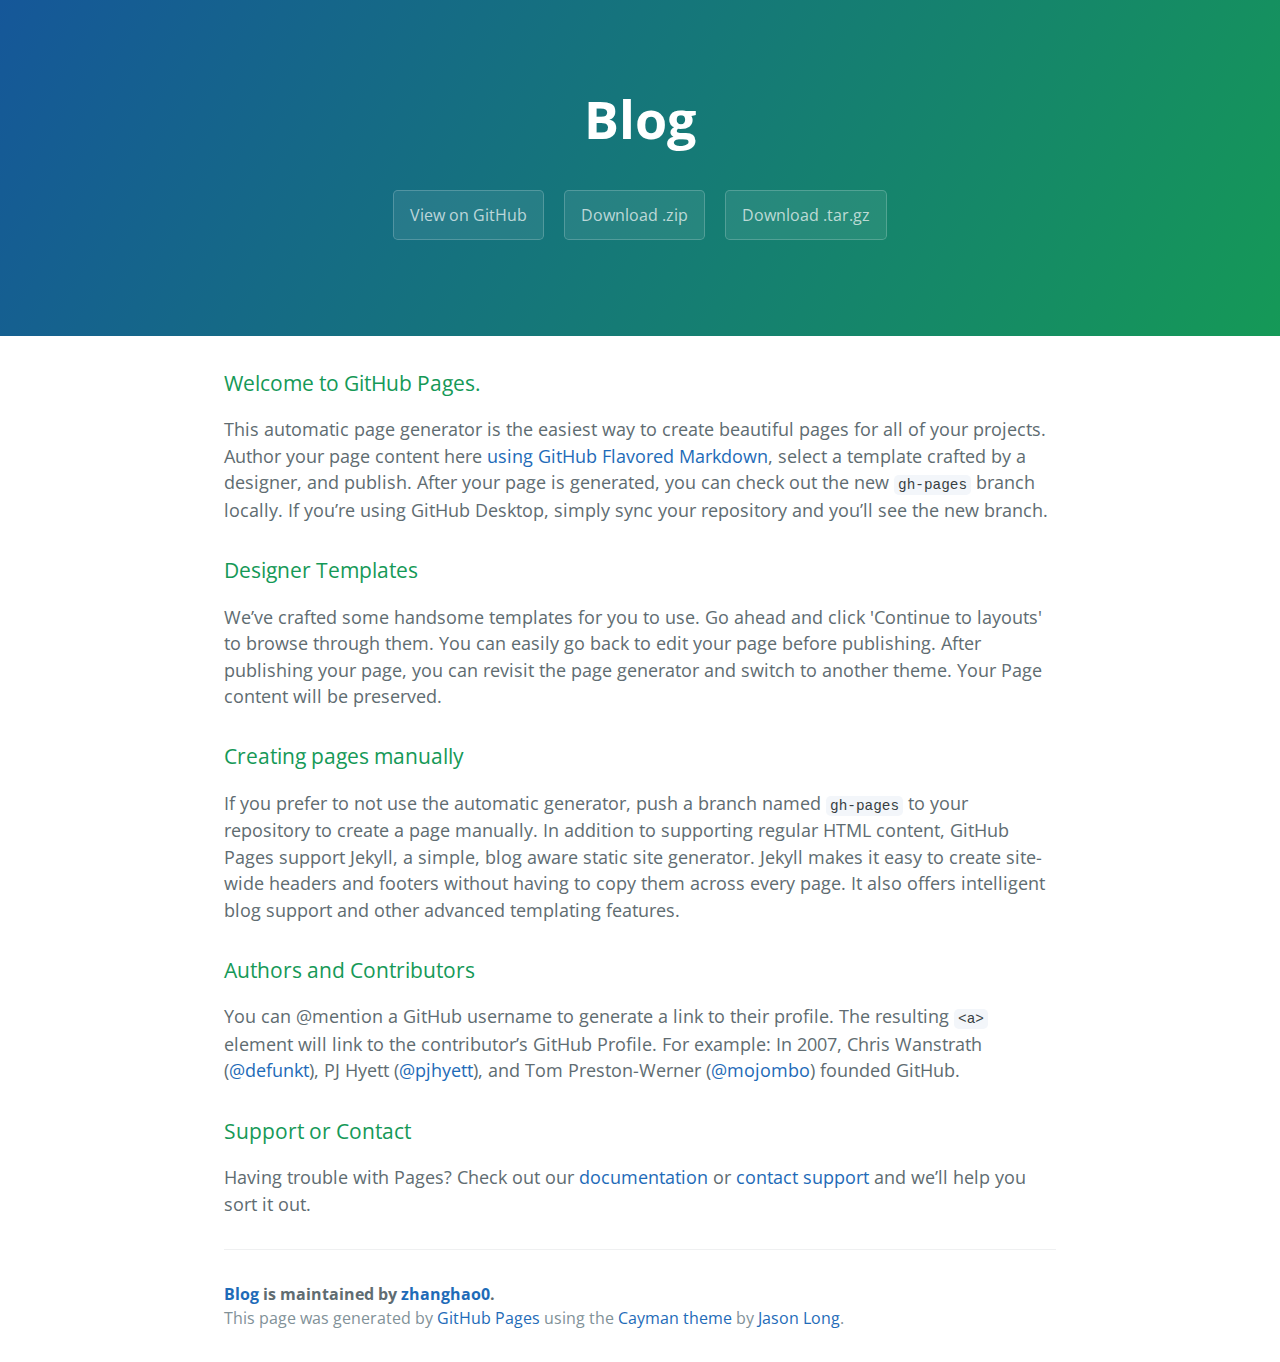
==== index.html @ c004b0f9 "Create gh-pages branch via GitHub" ====
<!DOCTYPE html>
<html lang="en-us">
  <head>
    <meta charset="UTF-8">
    <title>Blog by zhanghao0</title>
    <meta name="viewport" content="width=device-width, initial-scale=1">
    <link rel="stylesheet" type="text/css" href="stylesheets/normalize.css" media="screen">
    <link href='https://fonts.googleapis.com/css?family=Open+Sans:400,700' rel='stylesheet' type='text/css'>
    <link rel="stylesheet" type="text/css" href="stylesheets/stylesheet.css" media="screen">
    <link rel="stylesheet" type="text/css" href="stylesheets/github-light.css" media="screen">
  </head>
  <body>
    <section class="page-header">
      <h1 class="project-name">Blog</h1>
      <h2 class="project-tagline"></h2>
      <a href="https://github.com/zhanghao0/blog" class="btn">View on GitHub</a>
      <a href="https://github.com/zhanghao0/blog/zipball/master" class="btn">Download .zip</a>
      <a href="https://github.com/zhanghao0/blog/tarball/master" class="btn">Download .tar.gz</a>
    </section>

    <section class="main-content">
      <h3>
<a id="welcome-to-github-pages" class="anchor" href="#welcome-to-github-pages" aria-hidden="true"><span aria-hidden="true" class="octicon octicon-link"></span></a>Welcome to GitHub Pages.</h3>

<p>This automatic page generator is the easiest way to create beautiful pages for all of your projects. Author your page content here <a href="https://guides.github.com/features/mastering-markdown/">using GitHub Flavored Markdown</a>, select a template crafted by a designer, and publish. After your page is generated, you can check out the new <code>gh-pages</code> branch locally. If you’re using GitHub Desktop, simply sync your repository and you’ll see the new branch.</p>

<h3>
<a id="designer-templates" class="anchor" href="#designer-templates" aria-hidden="true"><span aria-hidden="true" class="octicon octicon-link"></span></a>Designer Templates</h3>

<p>We’ve crafted some handsome templates for you to use. Go ahead and click 'Continue to layouts' to browse through them. You can easily go back to edit your page before publishing. After publishing your page, you can revisit the page generator and switch to another theme. Your Page content will be preserved.</p>

<h3>
<a id="creating-pages-manually" class="anchor" href="#creating-pages-manually" aria-hidden="true"><span aria-hidden="true" class="octicon octicon-link"></span></a>Creating pages manually</h3>

<p>If you prefer to not use the automatic generator, push a branch named <code>gh-pages</code> to your repository to create a page manually. In addition to supporting regular HTML content, GitHub Pages support Jekyll, a simple, blog aware static site generator. Jekyll makes it easy to create site-wide headers and footers without having to copy them across every page. It also offers intelligent blog support and other advanced templating features.</p>

<h3>
<a id="authors-and-contributors" class="anchor" href="#authors-and-contributors" aria-hidden="true"><span aria-hidden="true" class="octicon octicon-link"></span></a>Authors and Contributors</h3>

<p>You can @mention a GitHub username to generate a link to their profile. The resulting <code>&lt;a&gt;</code> element will link to the contributor’s GitHub Profile. For example: In 2007, Chris Wanstrath (<a href="https://github.com/defunkt" class="user-mention">@defunkt</a>), PJ Hyett (<a href="https://github.com/pjhyett" class="user-mention">@pjhyett</a>), and Tom Preston-Werner (<a href="https://github.com/mojombo" class="user-mention">@mojombo</a>) founded GitHub.</p>

<h3>
<a id="support-or-contact" class="anchor" href="#support-or-contact" aria-hidden="true"><span aria-hidden="true" class="octicon octicon-link"></span></a>Support or Contact</h3>

<p>Having trouble with Pages? Check out our <a href="https://help.github.com/pages">documentation</a> or <a href="https://github.com/contact">contact support</a> and we’ll help you sort it out.</p>

      <footer class="site-footer">
        <span class="site-footer-owner"><a href="https://github.com/zhanghao0/blog">Blog</a> is maintained by <a href="https://github.com/zhanghao0">zhanghao0</a>.</span>

        <span class="site-footer-credits">This page was generated by <a href="https://pages.github.com">GitHub Pages</a> using the <a href="https://github.com/jasonlong/cayman-theme">Cayman theme</a> by <a href="https://twitter.com/jasonlong">Jason Long</a>.</span>
      </footer>

    </section>

  
  </body>
</html>
---- stylesheets/stylesheet.css ----
* {
  box-sizing: border-box; }

body {
  padding: 0;
  margin: 0;
  font-family: "Open Sans", "Helvetica Neue", Helvetica, Arial, sans-serif;
  font-size: 16px;
  line-height: 1.5;
  color: #606c71; }

a {
  color: #1e6bb8;
  text-decoration: none; }
  a:hover {
    text-decoration: underline; }

.btn {
  display: inline-block;
  margin-bottom: 1rem;
  color: rgba(255, 255, 255, 0.7);
  background-color: rgba(255, 255, 255, 0.08);
  border-color: rgba(255, 255, 255, 0.2);
  border-style: solid;
  border-width: 1px;
  border-radius: 0.3rem;
  transition: color 0.2s, background-color 0.2s, border-color 0.2s; }
  .btn + .btn {
    margin-left: 1rem; }

.btn:hover {
  color: rgba(255, 255, 255, 0.8);
  text-decoration: none;
  background-color: rgba(255, 255, 255, 0.2);
  border-color: rgba(255, 255, 255, 0.3); }

@media screen and (min-width: 64em) {
  .btn {
    padding: 0.75rem 1rem; } }

@media screen and (min-width: 42em) and (max-width: 64em) {
  .btn {
    padding: 0.6rem 0.9rem;
    font-size: 0.9rem; } }

@media screen and (max-width: 42em) {
  .btn {
    display: block;
    width: 100%;
    padding: 0.75rem;
    font-size: 0.9rem; }
    .btn + .btn {
      margin-top: 1rem;
      margin-left: 0; } }

.page-header {
  color: #fff;
  text-align: center;
  background-color: #159957;
  background-image: linear-gradient(120deg, #155799, #159957); }

@media screen and (min-width: 64em) {
  .page-header {
    padding: 5rem 6rem; } }

@media screen and (min-width: 42em) and (max-width: 64em) {
  .page-header {
    padding: 3rem 4rem; } }

@media screen and (max-width: 42em) {
  .page-header {
    padding: 2rem 1rem; } }

.project-name {
  margin-top: 0;
  margin-bottom: 0.1rem; }

@media screen and (min-width: 64em) {
  .project-name {
    font-size: 3.25rem; } }

@media screen and (min-width: 42em) and (max-width: 64em) {
  .project-name {
    font-size: 2.25rem; } }

@media screen and (max-width: 42em) {
  .project-name {
    font-size: 1.75rem; } }

.project-tagline {
  margin-bottom: 2rem;
  font-weight: normal;
  opacity: 0.7; }

@media screen and (min-width: 64em) {
  .project-tagline {
    font-size: 1.25rem; } }

@media screen and (min-width: 42em) and (max-width: 64em) {
  .project-tagline {
    font-size: 1.15rem; } }

@media screen and (max-width: 42em) {
  .project-tagline {
    font-size: 1rem; } }

.main-content :first-child {
  margin-top: 0; }
.main-content img {
  max-width: 100%; }
.main-content h1, .main-content h2, .main-content h3, .main-content h4, .main-content h5, .main-content h6 {
  margin-top: 2rem;
  margin-bottom: 1rem;
  font-weight: normal;
  color: #159957; }
.main-content p {
  margin-bottom: 1em; }
.main-content code {
  padding: 2px 4px;
  font-family: Consolas, "Liberation Mono", Menlo, Courier, monospace;
  font-size: 0.9rem;
  color: #383e41;
  background-color: #f3f6fa;
  border-radius: 0.3rem; }
.main-content pre {
  padding: 0.8rem;
  margin-top: 0;
  margin-bottom: 1rem;
  font: 1rem Consolas, "Liberation Mono", Menlo, Courier, monospace;
  color: #567482;
  word-wrap: normal;
  background-color: #f3f6fa;
  border: solid 1px #dce6f0;
  border-radius: 0.3rem; }
  .main-content pre > code {
    padding: 0;
    margin: 0;
    font-size: 0.9rem;
    color: #567482;
    word-break: normal;
    white-space: pre;
    background: transparent;
    border: 0; }
.main-content .highlight {
  margin-bottom: 1rem; }
  .main-content .highlight pre {
    margin-bottom: 0;
    word-break: normal; }
.main-content .highlight pre, .main-content pre {
  padding: 0.8rem;
  overflow: auto;
  font-size: 0.9rem;
  line-height: 1.45;
  border-radius: 0.3rem; }
.main-content pre code, .main-content pre tt {
  display: inline;
  max-width: initial;
  padding: 0;
  margin: 0;
  overflow: initial;
  line-height: inherit;
  word-wrap: normal;
  background-color: transparent;
  border: 0; }
  .main-content pre code:before, .main-content pre code:after, .main-content pre tt:before, .main-content pre tt:after {
    content: normal; }
.main-content ul, .main-content ol {
  margin-top: 0; }
.main-content blockquote {
  padding: 0 1rem;
  margin-left: 0;
  color: #819198;
  border-left: 0.3rem solid #dce6f0; }
  .main-content blockquote > :first-child {
    margin-top: 0; }
  .main-content blockquote > :last-child {
    margin-bottom: 0; }
.main-content table {
  display: block;
  width: 100%;
  overflow: auto;
  word-break: normal;
  word-break: keep-all; }
  .main-content table th {
    font-weight: bold; }
  .main-content table th, .main-content table td {
    padding: 0.5rem 1rem;
    border: 1px solid #e9ebec; }
.main-content dl {
  padding: 0; }
  .main-content dl dt {
    padding: 0;
    margin-top: 1rem;
    font-size: 1rem;
    font-weight: bold; }
  .main-content dl dd {
    padding: 0;
    margin-bottom: 1rem; }
.main-content hr {
  height: 2px;
  padding: 0;
  margin: 1rem 0;
  background-color: #eff0f1;
  border: 0; }

@media screen and (min-width: 64em) {
  .main-content {
    max-width: 64rem;
    padding: 2rem 6rem;
    margin: 0 auto;
    font-size: 1.1rem; } }

@media screen and (min-width: 42em) and (max-width: 64em) {
  .main-content {
    padding: 2rem 4rem;
    font-size: 1.1rem; } }

@media screen and (max-width: 42em) {
  .main-content {
    padding: 2rem 1rem;
    font-size: 1rem; } }

.site-footer {
  padding-top: 2rem;
  margin-top: 2rem;
  border-top: solid 1px #eff0f1; }

.site-footer-owner {
  display: block;
  font-weight: bold; }

.site-footer-credits {
  color: #819198; }

@media screen and (min-width: 64em) {
  .site-footer {
    font-size: 1rem; } }

@media screen and (min-width: 42em) and (max-width: 64em) {
  .site-footer {
    font-size: 1rem; } }

@media screen and (max-width: 42em) {
  .site-footer {
    font-size: 0.9rem; } }
---- stylesheets/github-light.css ----
/*
The MIT License (MIT)

Copyright (c) 2016 GitHub, Inc.

Permission is hereby granted, free of charge, to any person obtaining a copy
of this software and associated documentation files (the "Software"), to deal
in the Software without restriction, including without limitation the rights
to use, copy, modify, merge, publish, distribute, sublicense, and/or sell
copies of the Software, and to permit persons to whom the Software is
furnished to do so, subject to the following conditions:

The above copyright notice and this permission notice shall be included in all
copies or substantial portions of the Software.

THE SOFTWARE IS PROVIDED "AS IS", WITHOUT WARRANTY OF ANY KIND, EXPRESS OR
IMPLIED, INCLUDING BUT NOT LIMITED TO THE WARRANTIES OF MERCHANTABILITY,
FITNESS FOR A PARTICULAR PURPOSE AND NONINFRINGEMENT. IN NO EVENT SHALL THE
AUTHORS OR COPYRIGHT HOLDERS BE LIABLE FOR ANY CLAIM, DAMAGES OR OTHER
LIABILITY, WHETHER IN AN ACTION OF CONTRACT, TORT OR OTHERWISE, ARISING FROM,
OUT OF OR IN CONNECTION WITH THE SOFTWARE OR THE USE OR OTHER DEALINGS IN THE
SOFTWARE.

*/

.pl-c /* comment */ {
  color: #969896;
}

.pl-c1 /* constant, variable.other.constant, support, meta.property-name, support.constant, support.variable, meta.module-reference, markup.raw, meta.diff.header */,
.pl-s .pl-v /* string variable */ {
  color: #0086b3;
}

.pl-e /* entity */,
.pl-en /* entity.name */ {
  color: #795da3;
}

.pl-smi /* variable.parameter.function, storage.modifier.package, storage.modifier.import, storage.type.java, variable.other */,
.pl-s .pl-s1 /* string source */ {
  color: #333;
}

.pl-ent /* entity.name.tag */ {
  color: #63a35c;
}

.pl-k /* keyword, storage, storage.type */ {
  color: #a71d5d;
}

.pl-s /* string */,
.pl-pds /* punctuation.definition.string, string.regexp.character-class */,
.pl-s .pl-pse .pl-s1 /* string punctuation.section.embedded source */,
.pl-sr /* string.regexp */,
.pl-sr .pl-cce /* string.regexp constant.character.escape */,
.pl-sr .pl-sre /* string.regexp source.ruby.embedded */,
.pl-sr .pl-sra /* string.regexp string.regexp.arbitrary-repitition */ {
  color: #183691;
}

.pl-v /* variable */ {
  color: #ed6a43;
}

.pl-id /* invalid.deprecated */ {
  color: #b52a1d;
}

.pl-ii /* invalid.illegal */ {
  color: #f8f8f8;
  background-color: #b52a1d;
}

.pl-sr .pl-cce /* string.regexp constant.character.escape */ {
  font-weight: bold;
  color: #63a35c;
}

.pl-ml /* markup.list */ {
  color: #693a17;
}

.pl-mh /* markup.heading */,
.pl-mh .pl-en /* markup.heading entity.name */,
.pl-ms /* meta.separator */ {
  font-weight: bold;
  color: #1d3e81;
}

.pl-mq /* markup.quote */ {
  color: #008080;
}

.pl-mi /* markup.italic */ {
  font-style: italic;
  color: #333;
}

.pl-mb /* markup.bold */ {
  font-weight: bold;
  color: #333;
}

.pl-md /* markup.deleted, meta.diff.header.from-file */ {
  color: #bd2c00;
  background-color: #ffecec;
}

.pl-mi1 /* markup.inserted, meta.diff.header.to-file */ {
  color: #55a532;
  background-color: #eaffea;
}

.pl-mdr /* meta.diff.range */ {
  font-weight: bold;
  color: #795da3;
}

.pl-mo /* meta.output */ {
  color: #1d3e81;
}
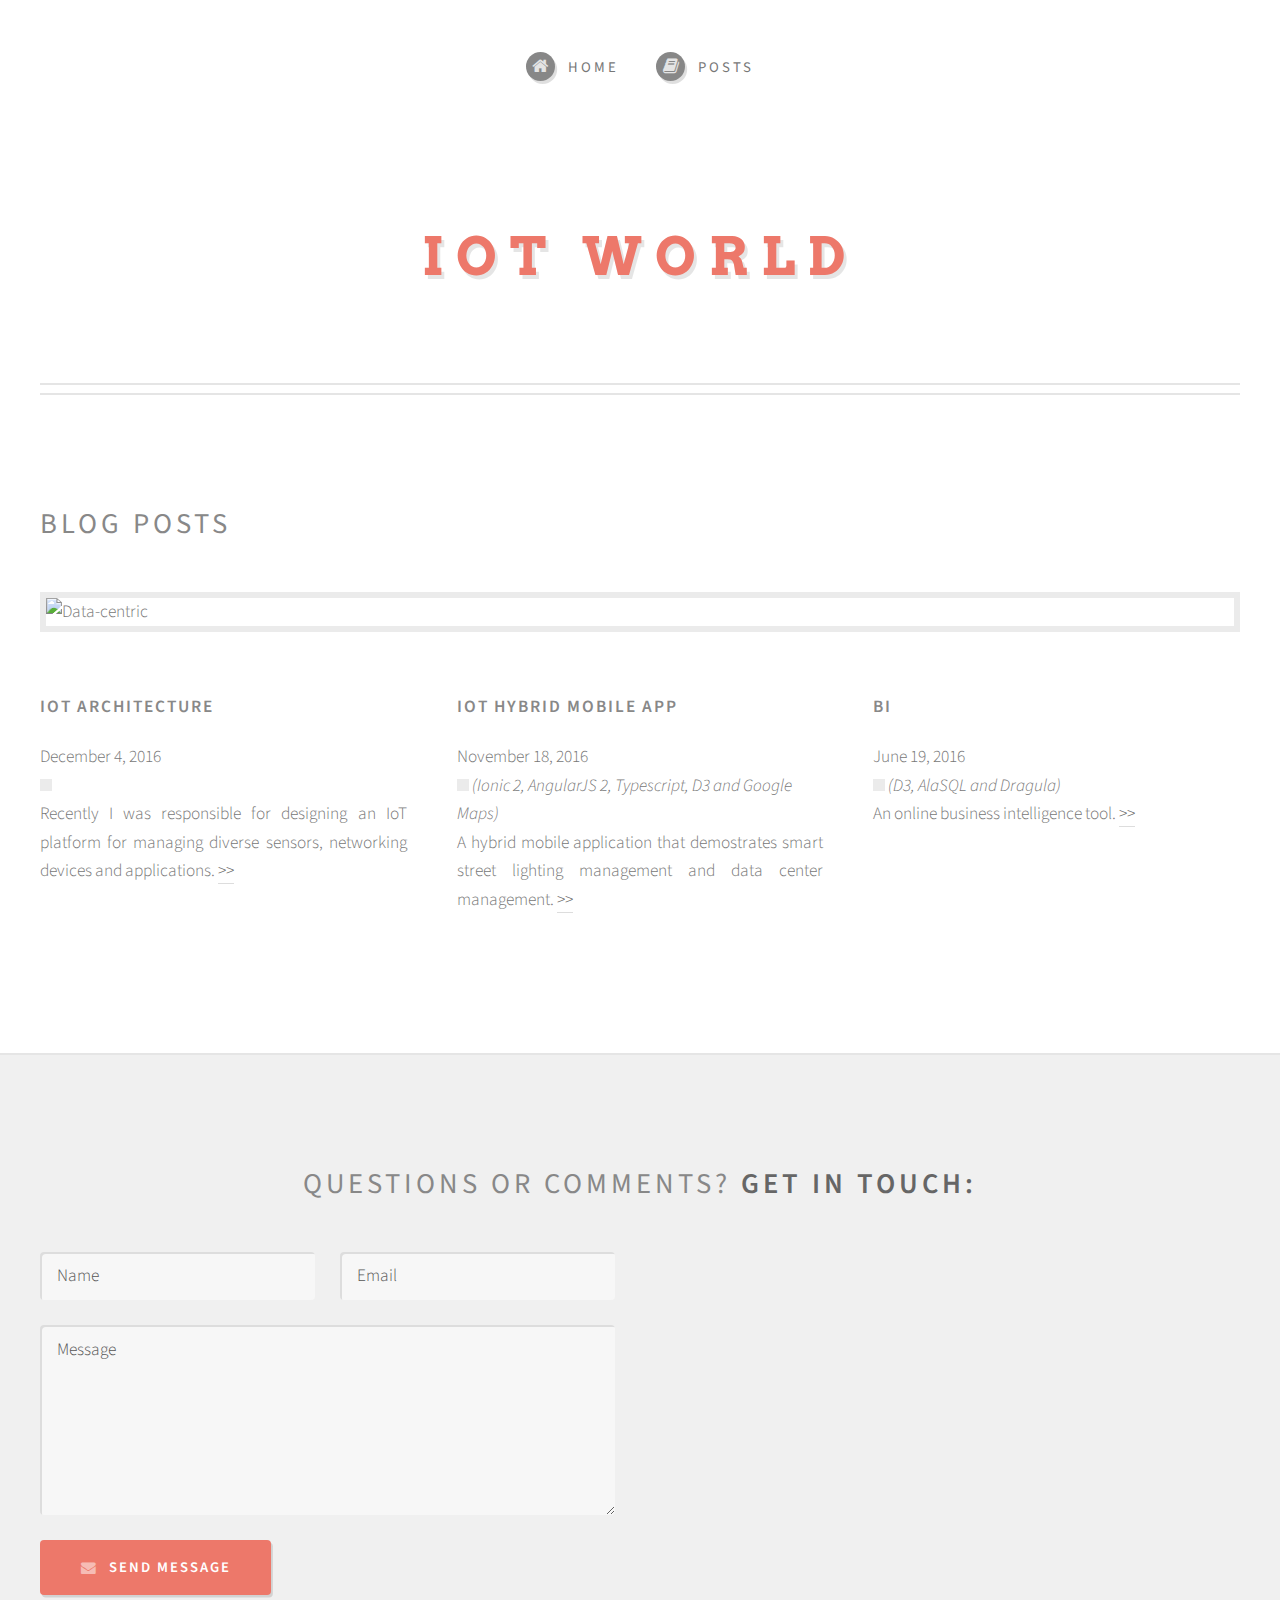
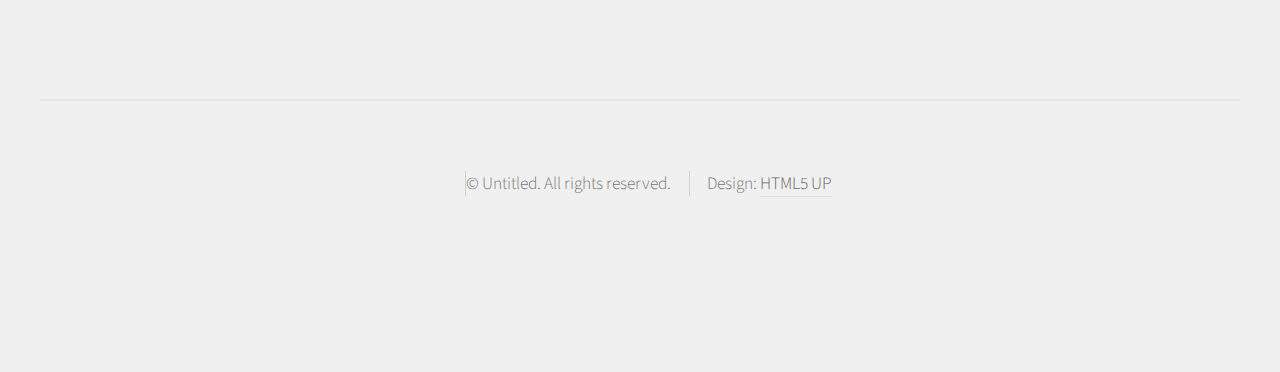
==== commit d9343fc6: "use UI tempate Strongly Typed" ====
--- a/index.html
+++ b/index.html
@@ -1,57 +1,129 @@
-<!DOCTYPE html>
-<html lang="en-us">
-  <head>
-    <meta charset="UTF-8">
-    <title>Blog by zhanghao0</title>
-    <meta name="viewport" content="width=device-width, initial-scale=1">
-    <link rel="stylesheet" type="text/css" href="stylesheets/normalize.css" media="screen">
-    <link href='https://fonts.googleapis.com/css?family=Open+Sans:400,700' rel='stylesheet' type='text/css'>
-    <link rel="stylesheet" type="text/css" href="stylesheets/stylesheet.css" media="screen">
-    <link rel="stylesheet" type="text/css" href="stylesheets/github-light.css" media="screen">
-  </head>
-  <body>
-    <section class="page-header">
-      <h1 class="project-name">Blog</h1>
-      <h2 class="project-tagline"></h2>
-      <a href="https://github.com/zhanghao0/blog" class="btn">View on GitHub</a>
-      <a href="https://github.com/zhanghao0/blog/zipball/master" class="btn">Download .zip</a>
-      <a href="https://github.com/zhanghao0/blog/tarball/master" class="btn">Download .tar.gz</a>
-    </section>
+<!DOCTYPE HTML>
+<!--
+	Strongly Typed by HTML5 UP
+	html5up.net | @ajlkn
+	Free for personal and commercial use under the CCA 3.0 license (html5up.net/license)
+-->
+<html>
+	<head>
+		<title>Blog by Zhang Hao</title>
+		<meta charset="utf-8" />
+		<meta name="viewport" content="width=device-width, initial-scale=1" />
+		<!--[if lte IE 8]><script src="assets/js/ie/html5shiv.js"></script><![endif]-->
+		<link rel="stylesheet" href="assets/css/main.css" />
+		<!--[if lte IE 8]><link rel="stylesheet" href="assets/css/ie8.css" /><![endif]-->
+	</head>
+	<body class="right-sidebar">
+		<div id="page-wrapper">
 
-    <section class="main-content">
-      <h3>
-<a id="welcome-to-github-pages" class="anchor" href="#welcome-to-github-pages" aria-hidden="true"><span aria-hidden="true" class="octicon octicon-link"></span></a>Welcome to GitHub Pages.</h3>
+			<!-- Header -->
+				<div id="header-wrapper">
+					<div id="header" class="container">
 
-<p>This automatic page generator is the easiest way to create beautiful pages for all of your projects. Author your page content here <a href="https://guides.github.com/features/mastering-markdown/">using GitHub Flavored Markdown</a>, select a template crafted by a designer, and publish. After your page is generated, you can check out the new <code>gh-pages</code> branch locally. If you’re using GitHub Desktop, simply sync your repository and you’ll see the new branch.</p>
+						<!-- Logo -->
+							<h1 id="logo"><a href="index.html">IoT World</a></h1>
 
-<h3>
-<a id="designer-templates" class="anchor" href="#designer-templates" aria-hidden="true"><span aria-hidden="true" class="octicon octicon-link"></span></a>Designer Templates</h3>
+						<!-- Nav -->
+							<nav id="nav">
+								<ul>
+									<li><a class="icon fa-home" href="index.html"><span>Home</span></a></li>
+									<li>
+										<a href="#" class="icon fa-book"><span>Posts</span></a>
+										<ul>
+											<li><a href="https://zhanghao0.github.io/blog/2016/12/iot-architecture.html">IoT Architect</a></li>
+											<li><a href="https://github.com/zhanghao0/iot/">IoT Hybrid Mobile App</a></li>
+											<li><a href="https://zhanghao0.github.io/bi/bi-index.html">BI</a></li>
+											<li><a href="#">More</a></li>
+										</ul>
+									</li>
+								</ul>
+							</nav>
 
-<p>We’ve crafted some handsome templates for you to use. Go ahead and click 'Continue to layouts' to browse through them. You can easily go back to edit your page before publishing. After publishing your page, you can revisit the page generator and switch to another theme. Your Page content will be preserved.</p>
+					</div>
+				</div>
 
-<h3>
-<a id="creating-pages-manually" class="anchor" href="#creating-pages-manually" aria-hidden="true"><span aria-hidden="true" class="octicon octicon-link"></span></a>Creating pages manually</h3>
+			<!-- Main -->
+				<div id="main-wrapper">
+					<div id="main" class="container">
+						<header>
+							<h2>Blog Posts</h2>
+							<span class="image featured"><img src="https://raw.githubusercontent.com/zhanghao0/blog/gh-pages/2016/12/iot-data-centric.gif" alt="Data-centric" /></span>
+						</header>
+						<div class="row">
+							<div class="4u 12u(mobile)">
+								<h3>IoT Architecture</h3>
+								<div class="date">December 4, 2016</div>
+								<a href="https://raw.githubusercontent.com/zhanghao0/blog/gh-pages/2016/12/iot-data-centric.gif" class="image"><img style="max-height:200px" src="https://raw.githubusercontent.com/zhanghao0/blog/gh-pages/2016/12/iot-data-centric.gif" alt="" /></a>
+								<p>Recently I was responsible for designing an IoT platform for managing diverse sensors, networking devices and applications. <a href="https://zhanghao0.github.io/blog/2016/12/iot-architecture.html">>></a></p>
+							</div>
+							<div class="4u 12u(mobile)">
+								<h3>IoT Hybrid Mobile App</h3>											
+								<div class="date">November 18, 2016</div>
+								<a href="https://raw.githubusercontent.com/zhanghao0/data/master/iot/inventory.png" class="image"><img style="max-height:200px" src="https://raw.githubusercontent.com/zhanghao0/data/master/iot/inventory.png" alt="" /></a>
+								<i>(Ionic 2, AngularJS 2, Typescript, D3 and Google Maps)</i>
+								<p>A hybrid mobile application that demostrates smart street lighting management and data center management. <a href="https://github.com/zhanghao0/iot/">>></a></p>
+							</div>
+							<div class="4u 12u(mobile)">
+								<h3>BI</h3>
+								<div class="date">June 19, 2016</div>
+								<a href="https://zhanghao0.github.io/bi/images/googlemap-piechart.png" class="image"><img style="max-height:200px" src="https://zhanghao0.github.io/bi/images/googlemap-piechart.png" alt="" /></a>
+								<i>(D3, AlaSQL and Dragula)</i>
+								<p>An online business intelligence tool. <a href="https://zhanghao0.github.io/bi/bi-index.html">>></a></p>
+							</div>
+						</div>
+					</div>
+				</div>
 
-<p>If you prefer to not use the automatic generator, push a branch named <code>gh-pages</code> to your repository to create a page manually. In addition to supporting regular HTML content, GitHub Pages support Jekyll, a simple, blog aware static site generator. Jekyll makes it easy to create site-wide headers and footers without having to copy them across every page. It also offers intelligent blog support and other advanced templating features.</p>
+			<!-- Footer -->
+				<div id="footer-wrapper">
+					<div id="footer" class="container">
+						<header>
+							<h2>Questions or comments? <strong>Get in touch:</strong></h2>
+						</header>
+						<div class="row center">
+							<div class="6u 12u(mobile)">
+								<section>
+									<form method="post" action="#">
+										<div class="row 50%">
+											<div class="6u 12u(mobile)">
+												<input name="name" placeholder="Name" type="text" />
+											</div>
+											<div class="6u 12u(mobile)">
+												<input name="email" placeholder="Email" type="text" />
+											</div>
+										</div>
+										<div class="row 50%">
+											<div class="12u">
+												<textarea name="message" placeholder="Message"></textarea>
+											</div>
+										</div>
+										<div class="row 50%">
+											<div class="12u">
+												<a href="#" class="form-button-submit button icon fa-envelope">Send Message</a>
+											</div>
+										</div>
+									</form>
+								</section>
+							</div>
+						</div>
+					</div>
+					<div id="copyright" class="container">
+						<ul class="links">
+							<li>&copy; Untitled. All rights reserved.</li><li>Design: <a href="http://html5up.net">HTML5 UP</a></li>
+						</ul>
+					</div>
+				</div>
 
-<h3>
-<a id="authors-and-contributors" class="anchor" href="#authors-and-contributors" aria-hidden="true"><span aria-hidden="true" class="octicon octicon-link"></span></a>Authors and Contributors</h3>
+		</div>
 
-<p>You can @mention a GitHub username to generate a link to their profile. The resulting <code>&lt;a&gt;</code> element will link to the contributor’s GitHub Profile. For example: In 2007, Chris Wanstrath (<a href="https://github.com/defunkt" class="user-mention">@defunkt</a>), PJ Hyett (<a href="https://github.com/pjhyett" class="user-mention">@pjhyett</a>), and Tom Preston-Werner (<a href="https://github.com/mojombo" class="user-mention">@mojombo</a>) founded GitHub.</p>
+		<!-- Scripts -->
+			<script src="assets/js/jquery.min.js"></script>
+			<script src="assets/js/jquery.dropotron.min.js"></script>
+			<script src="assets/js/skel.min.js"></script>
+			<script src="assets/js/skel-viewport.min.js"></script>
+			<script src="assets/js/util.js"></script>
+			<!--[if lte IE 8]><script src="assets/js/ie/respond.min.js"></script><![endif]-->
+			<script src="assets/js/main.js"></script>
 
-<h3>
-<a id="support-or-contact" class="anchor" href="#support-or-contact" aria-hidden="true"><span aria-hidden="true" class="octicon octicon-link"></span></a>Support or Contact</h3>
-
-<p>Having trouble with Pages? Check out our <a href="https://help.github.com/pages">documentation</a> or <a href="https://github.com/contact">contact support</a> and we’ll help you sort it out.</p>
-
-      <footer class="site-footer">
-        <span class="site-footer-owner"><a href="https://github.com/zhanghao0/blog">Blog</a> is maintained by <a href="https://github.com/zhanghao0">zhanghao0</a>.</span>
-
-        <span class="site-footer-credits">This page was generated by <a href="https://pages.github.com">GitHub Pages</a> using the <a href="https://github.com/jasonlong/cayman-theme">Cayman theme</a> by <a href="https://twitter.com/jasonlong">Jason Long</a>.</span>
-      </footer>
-
-    </section>
-
-  
-  </body>
-</html>
+	</body>
+</html>--- a/assets/css/main.css
+++ b/assets/css/main.css
@@ -0,0 +1,2489 @@
+@import url("font-awesome.min.css");
+@import url("https://fonts.googleapis.com/css?family=Source+Sans+Pro:300,400,600|Arvo:700");
+
+/*
+	Strongly Typed by HTML5 UP
+	html5up.net | @ajlkn
+	Free for personal and commercial use under the CCA 3.0 license (html5up.net/license)
+*/
+
+/* Reset */
+
+	html, body, div, span, applet, object, iframe, h1, h2, h3, h4, h5, h6, p, blockquote, pre, a, abbr, acronym, address, big, cite, code, del, dfn, em, img, ins, kbd, q, s, samp, small, strike, strong, sub, sup, tt, var, b, u, i, center, dl, dt, dd, ol, ul, li, fieldset, form, label, legend, table, caption, tbody, tfoot, thead, tr, th, td, article, aside, canvas, details, embed, figure, figcaption, footer, header, hgroup, menu, nav, output, ruby, section, summary, time, mark, audio, video {
+		margin: 0;
+		padding: 0;
+		border: 0;
+		font-size: 100%;
+		font: inherit;
+		vertical-align: baseline;
+	}
+
+	article, aside, details, figcaption, figure, footer, header, hgroup, menu, nav, section {
+		display: block;
+	}
+
+	body {
+		line-height: 1;
+	}
+
+	ol, ul {
+		list-style: none;
+	}
+
+	blockquote, q {
+		quotes: none;
+	}
+
+	blockquote:before, blockquote:after, q:before, q:after {
+		content: '';
+		content: none;
+	}
+
+	table {
+		border-collapse: collapse;
+		border-spacing: 0;
+	}
+
+	body {
+		-webkit-text-size-adjust: none;
+	}
+
+/* Box Model */
+
+	*, *:before, *:after {
+		-moz-box-sizing: border-box;
+		-webkit-box-sizing: border-box;
+		box-sizing: border-box;
+	}
+
+/* Containers */
+
+	.container {
+		margin-left: auto;
+		margin-right: auto;
+	}
+
+	.container.\31 25\25 {
+		width: 100%;
+		max-width: 1200px;
+		min-width: 960px;
+	}
+
+	.container.\37 5\25 {
+		width: 720px;
+	}
+
+	.container.\35 0\25 {
+		width: 480px;
+	}
+
+	.container.\32 5\25 {
+		width: 240px;
+	}
+
+	.container {
+		width: 960px;
+	}
+
+	@media screen and (min-width: 737px) {
+
+		.container.\31 25\25 {
+			width: 100%;
+			max-width: 1500px;
+			min-width: 1200px;
+		}
+
+		.container.\37 5\25 {
+			width: 900px;
+		}
+
+		.container.\35 0\25 {
+			width: 600px;
+		}
+
+		.container.\32 5\25 {
+			width: 300px;
+		}
+
+		.container {
+			width: 1200px;
+		}
+
+	}
+
+	@media screen and (min-width: 737px) and (max-width: 1200px) {
+
+		.container.\31 25\25 {
+			width: 100%;
+			max-width: 1200px;
+			min-width: 960px;
+		}
+
+		.container.\37 5\25 {
+			width: 720px;
+		}
+
+		.container.\35 0\25 {
+			width: 480px;
+		}
+
+		.container.\32 5\25 {
+			width: 240px;
+		}
+
+		.container {
+			width: 960px;
+		}
+
+	}
+
+	@media screen and (max-width: 736px) {
+
+		.container.\31 25\25 {
+			width: 100%;
+			max-width: 125%;
+			min-width: 100%;
+		}
+
+		.container.\37 5\25 {
+			width: 75%;
+		}
+
+		.container.\35 0\25 {
+			width: 50%;
+		}
+
+		.container.\32 5\25 {
+			width: 25%;
+		}
+
+		.container {
+			width: 100% !important;
+		}
+
+	}
+
+/* Grid */
+
+	.row {
+		border-bottom: solid 1px transparent;
+		-moz-box-sizing: border-box;
+		-webkit-box-sizing: border-box;
+		box-sizing: border-box;
+	}
+
+	.row > * {
+		float: left;
+		-moz-box-sizing: border-box;
+		-webkit-box-sizing: border-box;
+		box-sizing: border-box;
+	}
+
+	.row:after, .row:before {
+		content: '';
+		display: block;
+		clear: both;
+		height: 0;
+	}
+
+	.row.uniform > * > :first-child {
+		margin-top: 0;
+	}
+
+	.row.uniform > * > :last-child {
+		margin-bottom: 0;
+	}
+
+	.row.\30 \25 > * {
+		padding: 0 0 0 0px;
+	}
+
+	.row.\30 \25 {
+		margin: 0 0 -1px 0px;
+	}
+
+	.row.uniform.\30 \25 > * {
+		padding: 0px 0 0 0px;
+	}
+
+	.row.uniform.\30 \25 {
+		margin: 0px 0 -1px 0px;
+	}
+
+	.row > * {
+		padding: 0 0 0 40px;
+	}
+
+	.row {
+		margin: 0 0 -1px -40px;
+	}
+
+	.row.uniform > * {
+		padding: 40px 0 0 40px;
+	}
+
+	.row.uniform {
+		margin: -40px 0 -1px -40px;
+	}
+
+	.row.\32 00\25 > * {
+		padding: 0 0 0 80px;
+	}
+
+	.row.\32 00\25 {
+		margin: 0 0 -1px -80px;
+	}
+
+	.row.uniform.\32 00\25 > * {
+		padding: 80px 0 0 80px;
+	}
+
+	.row.uniform.\32 00\25 {
+		margin: -80px 0 -1px -80px;
+	}
+
+	.row.\31 50\25 > * {
+		padding: 0 0 0 60px;
+	}
+
+	.row.\31 50\25 {
+		margin: 0 0 -1px -60px;
+	}
+
+	.row.uniform.\31 50\25 > * {
+		padding: 60px 0 0 60px;
+	}
+
+	.row.uniform.\31 50\25 {
+		margin: -60px 0 -1px -60px;
+	}
+
+	.row.\35 0\25 > * {
+		padding: 0 0 0 20px;
+	}
+
+	.row.\35 0\25 {
+		margin: 0 0 -1px -20px;
+	}
+
+	.row.uniform.\35 0\25 > * {
+		padding: 20px 0 0 20px;
+	}
+
+	.row.uniform.\35 0\25 {
+		margin: -20px 0 -1px -20px;
+	}
+
+	.row.\32 5\25 > * {
+		padding: 0 0 0 10px;
+	}
+
+	.row.\32 5\25 {
+		margin: 0 0 -1px -10px;
+	}
+
+	.row.uniform.\32 5\25 > * {
+		padding: 10px 0 0 10px;
+	}
+
+	.row.uniform.\32 5\25 {
+		margin: -10px 0 -1px -10px;
+	}
+
+	.\31 2u, .\31 2u\24 {
+		width: 100%;
+		clear: none;
+		margin-left: 0;
+	}
+
+	.\31 1u, .\31 1u\24 {
+		width: 91.6666666667%;
+		clear: none;
+		margin-left: 0;
+	}
+
+	.\31 0u, .\31 0u\24 {
+		width: 83.3333333333%;
+		clear: none;
+		margin-left: 0;
+	}
+
+	.\39 u, .\39 u\24 {
+		width: 75%;
+		clear: none;
+		margin-left: 0;
+	}
+
+	.\38 u, .\38 u\24 {
+		width: 66.6666666667%;
+		clear: none;
+		margin-left: 0;
+	}
+
+	.\37 u, .\37 u\24 {
+		width: 58.3333333333%;
+		clear: none;
+		margin-left: 0;
+	}
+
+	.\36 u, .\36 u\24 {
+		width: 50%;
+		clear: none;
+		margin-left: 0;
+	}
+
+	.\35 u, .\35 u\24 {
+		width: 41.6666666667%;
+		clear: none;
+		margin-left: 0;
+	}
+
+	.\34 u, .\34 u\24 {
+		width: 33.3333333333%;
+		clear: none;
+		margin-left: 0;
+	}
+
+	.\33 u, .\33 u\24 {
+		width: 25%;
+		clear: none;
+		margin-left: 0;
+	}
+
+	.\32 u, .\32 u\24 {
+		width: 16.6666666667%;
+		clear: none;
+		margin-left: 0;
+	}
+
+	.\31 u, .\31 u\24 {
+		width: 8.3333333333%;
+		clear: none;
+		margin-left: 0;
+	}
+
+	.\31 2u\24 + *,
+	.\31 1u\24 + *,
+	.\31 0u\24 + *,
+	.\39 u\24 + *,
+	.\38 u\24 + *,
+	.\37 u\24 + *,
+	.\36 u\24 + *,
+	.\35 u\24 + *,
+	.\34 u\24 + *,
+	.\33 u\24 + *,
+	.\32 u\24 + *,
+	.\31 u\24 + * {
+		clear: left;
+	}
+
+	.\-11u {
+		margin-left: 91.66667%;
+	}
+
+	.\-10u {
+		margin-left: 83.33333%;
+	}
+
+	.\-9u {
+		margin-left: 75%;
+	}
+
+	.\-8u {
+		margin-left: 66.66667%;
+	}
+
+	.\-7u {
+		margin-left: 58.33333%;
+	}
+
+	.\-6u {
+		margin-left: 50%;
+	}
+
+	.\-5u {
+		margin-left: 41.66667%;
+	}
+
+	.\-4u {
+		margin-left: 33.33333%;
+	}
+
+	.\-3u {
+		margin-left: 25%;
+	}
+
+	.\-2u {
+		margin-left: 16.66667%;
+	}
+
+	.\-1u {
+		margin-left: 8.33333%;
+	}
+
+	@media screen and (min-width: 737px) {
+
+		.row > * {
+			padding: 50px 0 0 50px;
+		}
+
+		.row {
+			margin: -50px 0 -1px -50px;
+		}
+
+		.row.uniform > * {
+			padding: 50px 0 0 50px;
+		}
+
+		.row.uniform {
+			margin: -50px 0 -1px -50px;
+		}
+
+		.row.\32 00\25 > * {
+			padding: 100px 0 0 100px;
+		}
+
+		.row.\32 00\25 {
+			margin: -100px 0 -1px -100px;
+		}
+
+		.row.uniform.\32 00\25 > * {
+			padding: 100px 0 0 100px;
+		}
+
+		.row.uniform.\32 00\25 {
+			margin: -100px 0 -1px -100px;
+		}
+
+		.row.\31 50\25 > * {
+			padding: 75px 0 0 75px;
+		}
+
+		.row.\31 50\25 {
+			margin: -75px 0 -1px -75px;
+		}
+
+		.row.uniform.\31 50\25 > * {
+			padding: 75px 0 0 75px;
+		}
+
+		.row.uniform.\31 50\25 {
+			margin: -75px 0 -1px -75px;
+		}
+
+		.row.\35 0\25 > * {
+			padding: 25px 0 0 25px;
+		}
+
+		.row.\35 0\25 {
+			margin: -25px 0 -1px -25px;
+		}
+
+		.row.uniform.\35 0\25 > * {
+			padding: 25px 0 0 25px;
+		}
+
+		.row.uniform.\35 0\25 {
+			margin: -25px 0 -1px -25px;
+		}
+
+		.row.\32 5\25 > * {
+			padding: 12.5px 0 0 12.5px;
+		}
+
+		.row.\32 5\25 {
+			margin: -12.5px 0 -1px -12.5px;
+		}
+
+		.row.uniform.\32 5\25 > * {
+			padding: 12.5px 0 0 12.5px;
+		}
+
+		.row.uniform.\32 5\25 {
+			margin: -12.5px 0 -1px -12.5px;
+		}
+
+		.\31 2u\28desktop\29, .\31 2u\24\28desktop\29 {
+			width: 100%;
+			clear: none;
+			margin-left: 0;
+		}
+
+		.\31 1u\28desktop\29, .\31 1u\24\28desktop\29 {
+			width: 91.6666666667%;
+			clear: none;
+			margin-left: 0;
+		}
+
+		.\31 0u\28desktop\29, .\31 0u\24\28desktop\29 {
+			width: 83.3333333333%;
+			clear: none;
+			margin-left: 0;
+		}
+
+		.\39 u\28desktop\29, .\39 u\24\28desktop\29 {
+			width: 75%;
+			clear: none;
+			margin-left: 0;
+		}
+
+		.\38 u\28desktop\29, .\38 u\24\28desktop\29 {
+			width: 66.6666666667%;
+			clear: none;
+			margin-left: 0;
+		}
+
+		.\37 u\28desktop\29, .\37 u\24\28desktop\29 {
+			width: 58.3333333333%;
+			clear: none;
+			margin-left: 0;
+		}
+
+		.\36 u\28desktop\29, .\36 u\24\28desktop\29 {
+			width: 50%;
+			clear: none;
+			margin-left: 0;
+		}
+
+		.\35 u\28desktop\29, .\35 u\24\28desktop\29 {
+			width: 41.6666666667%;
+			clear: none;
+			margin-left: 0;
+		}
+
+		.\34 u\28desktop\29, .\34 u\24\28desktop\29 {
+			width: 33.3333333333%;
+			clear: none;
+			margin-left: 0;
+		}
+
+		.\33 u\28desktop\29, .\33 u\24\28desktop\29 {
+			width: 25%;
+			clear: none;
+			margin-left: 0;
+		}
+
+		.\32 u\28desktop\29, .\32 u\24\28desktop\29 {
+			width: 16.6666666667%;
+			clear: none;
+			margin-left: 0;
+		}
+
+		.\31 u\28desktop\29, .\31 u\24\28desktop\29 {
+			width: 8.3333333333%;
+			clear: none;
+			margin-left: 0;
+		}
+
+		.\31 2u\24\28desktop\29 + *,
+		.\31 1u\24\28desktop\29 + *,
+		.\31 0u\24\28desktop\29 + *,
+		.\39 u\24\28desktop\29 + *,
+		.\38 u\24\28desktop\29 + *,
+		.\37 u\24\28desktop\29 + *,
+		.\36 u\24\28desktop\29 + *,
+		.\35 u\24\28desktop\29 + *,
+		.\34 u\24\28desktop\29 + *,
+		.\33 u\24\28desktop\29 + *,
+		.\32 u\24\28desktop\29 + *,
+		.\31 u\24\28desktop\29 + * {
+			clear: left;
+		}
+
+		.\-11u\28desktop\29 {
+			margin-left: 91.66667%;
+		}
+
+		.\-10u\28desktop\29 {
+			margin-left: 83.33333%;
+		}
+
+		.\-9u\28desktop\29 {
+			margin-left: 75%;
+		}
+
+		.\-8u\28desktop\29 {
+			margin-left: 66.66667%;
+		}
+
+		.\-7u\28desktop\29 {
+			margin-left: 58.33333%;
+		}
+
+		.\-6u\28desktop\29 {
+			margin-left: 50%;
+		}
+
+		.\-5u\28desktop\29 {
+			margin-left: 41.66667%;
+		}
+
+		.\-4u\28desktop\29 {
+			margin-left: 33.33333%;
+		}
+
+		.\-3u\28desktop\29 {
+			margin-left: 25%;
+		}
+
+		.\-2u\28desktop\29 {
+			margin-left: 16.66667%;
+		}
+
+		.\-1u\28desktop\29 {
+			margin-left: 8.33333%;
+		}
+
+	}
+
+	@media screen and (min-width: 737px) and (max-width: 1200px) {
+
+		.row > * {
+			padding: 30px 0 0 30px;
+		}
+
+		.row {
+			margin: -30px 0 -1px -30px;
+		}
+
+		.row.uniform > * {
+			padding: 30px 0 0 30px;
+		}
+
+		.row.uniform {
+			margin: -30px 0 -1px -30px;
+		}
+
+		.row.\32 00\25 > * {
+			padding: 60px 0 0 60px;
+		}
+
+		.row.\32 00\25 {
+			margin: -60px 0 -1px -60px;
+		}
+
+		.row.uniform.\32 00\25 > * {
+			padding: 60px 0 0 60px;
+		}
+
+		.row.uniform.\32 00\25 {
+			margin: -60px 0 -1px -60px;
+		}
+
+		.row.\31 50\25 > * {
+			padding: 45px 0 0 45px;
+		}
+
+		.row.\31 50\25 {
+			margin: -45px 0 -1px -45px;
+		}
+
+		.row.uniform.\31 50\25 > * {
+			padding: 45px 0 0 45px;
+		}
+
+		.row.uniform.\31 50\25 {
+			margin: -45px 0 -1px -45px;
+		}
+
+		.row.\35 0\25 > * {
+			padding: 15px 0 0 15px;
+		}
+
+		.row.\35 0\25 {
+			margin: -15px 0 -1px -15px;
+		}
+
+		.row.uniform.\35 0\25 > * {
+			padding: 15px 0 0 15px;
+		}
+
+		.row.uniform.\35 0\25 {
+			margin: -15px 0 -1px -15px;
+		}
+
+		.row.\32 5\25 > * {
+			padding: 7.5px 0 0 7.5px;
+		}
+
+		.row.\32 5\25 {
+			margin: -7.5px 0 -1px -7.5px;
+		}
+
+		.row.uniform.\32 5\25 > * {
+			padding: 7.5px 0 0 7.5px;
+		}
+
+		.row.uniform.\32 5\25 {
+			margin: -7.5px 0 -1px -7.5px;
+		}
+
+		.\31 2u\28tablet\29, .\31 2u\24\28tablet\29 {
+			width: 100%;
+			clear: none;
+			margin-left: 0;
+		}
+
+		.\31 1u\28tablet\29, .\31 1u\24\28tablet\29 {
+			width: 91.6666666667%;
+			clear: none;
+			margin-left: 0;
+		}
+
+		.\31 0u\28tablet\29, .\31 0u\24\28tablet\29 {
+			width: 83.3333333333%;
+			clear: none;
+			margin-left: 0;
+		}
+
+		.\39 u\28tablet\29, .\39 u\24\28tablet\29 {
+			width: 75%;
+			clear: none;
+			margin-left: 0;
+		}
+
+		.\38 u\28tablet\29, .\38 u\24\28tablet\29 {
+			width: 66.6666666667%;
+			clear: none;
+			margin-left: 0;
+		}
+
+		.\37 u\28tablet\29, .\37 u\24\28tablet\29 {
+			width: 58.3333333333%;
+			clear: none;
+			margin-left: 0;
+		}
+
+		.\36 u\28tablet\29, .\36 u\24\28tablet\29 {
+			width: 50%;
+			clear: none;
+			margin-left: 0;
+		}
+
+		.\35 u\28tablet\29, .\35 u\24\28tablet\29 {
+			width: 41.6666666667%;
+			clear: none;
+			margin-left: 0;
+		}
+
+		.\34 u\28tablet\29, .\34 u\24\28tablet\29 {
+			width: 33.3333333333%;
+			clear: none;
+			margin-left: 0;
+		}
+
+		.\33 u\28tablet\29, .\33 u\24\28tablet\29 {
+			width: 25%;
+			clear: none;
+			margin-left: 0;
+		}
+
+		.\32 u\28tablet\29, .\32 u\24\28tablet\29 {
+			width: 16.6666666667%;
+			clear: none;
+			margin-left: 0;
+		}
+
+		.\31 u\28tablet\29, .\31 u\24\28tablet\29 {
+			width: 8.3333333333%;
+			clear: none;
+			margin-left: 0;
+		}
+
+		.\31 2u\24\28tablet\29 + *,
+		.\31 1u\24\28tablet\29 + *,
+		.\31 0u\24\28tablet\29 + *,
+		.\39 u\24\28tablet\29 + *,
+		.\38 u\24\28tablet\29 + *,
+		.\37 u\24\28tablet\29 + *,
+		.\36 u\24\28tablet\29 + *,
+		.\35 u\24\28tablet\29 + *,
+		.\34 u\24\28tablet\29 + *,
+		.\33 u\24\28tablet\29 + *,
+		.\32 u\24\28tablet\29 + *,
+		.\31 u\24\28tablet\29 + * {
+			clear: left;
+		}
+
+		.\-11u\28tablet\29 {
+			margin-left: 91.66667%;
+		}
+
+		.\-10u\28tablet\29 {
+			margin-left: 83.33333%;
+		}
+
+		.\-9u\28tablet\29 {
+			margin-left: 75%;
+		}
+
+		.\-8u\28tablet\29 {
+			margin-left: 66.66667%;
+		}
+
+		.\-7u\28tablet\29 {
+			margin-left: 58.33333%;
+		}
+
+		.\-6u\28tablet\29 {
+			margin-left: 50%;
+		}
+
+		.\-5u\28tablet\29 {
+			margin-left: 41.66667%;
+		}
+
+		.\-4u\28tablet\29 {
+			margin-left: 33.33333%;
+		}
+
+		.\-3u\28tablet\29 {
+			margin-left: 25%;
+		}
+
+		.\-2u\28tablet\29 {
+			margin-left: 16.66667%;
+		}
+
+		.\-1u\28tablet\29 {
+			margin-left: 8.33333%;
+		}
+
+	}
+
+	@media screen and (max-width: 736px) {
+
+		.row > * {
+			padding: 20px 0 0 20px;
+		}
+
+		.row {
+			margin: -20px 0 -1px -20px;
+		}
+
+		.row.uniform > * {
+			padding: 20px 0 0 20px;
+		}
+
+		.row.uniform {
+			margin: -20px 0 -1px -20px;
+		}
+
+		.row.\32 00\25 > * {
+			padding: 40px 0 0 40px;
+		}
+
+		.row.\32 00\25 {
+			margin: -40px 0 -1px -40px;
+		}
+
+		.row.uniform.\32 00\25 > * {
+			padding: 40px 0 0 40px;
+		}
+
+		.row.uniform.\32 00\25 {
+			margin: -40px 0 -1px -40px;
+		}
+
+		.row.\31 50\25 > * {
+			padding: 30px 0 0 30px;
+		}
+
+		.row.\31 50\25 {
+			margin: -30px 0 -1px -30px;
+		}
+
+		.row.uniform.\31 50\25 > * {
+			padding: 30px 0 0 30px;
+		}
+
+		.row.uniform.\31 50\25 {
+			margin: -30px 0 -1px -30px;
+		}
+
+		.row.\35 0\25 > * {
+			padding: 10px 0 0 10px;
+		}
+
+		.row.\35 0\25 {
+			margin: -10px 0 -1px -10px;
+		}
+
+		.row.uniform.\35 0\25 > * {
+			padding: 10px 0 0 10px;
+		}
+
+		.row.uniform.\35 0\25 {
+			margin: -10px 0 -1px -10px;
+		}
+
+		.row.\32 5\25 > * {
+			padding: 5px 0 0 5px;
+		}
+
+		.row.\32 5\25 {
+			margin: -5px 0 -1px -5px;
+		}
+
+		.row.uniform.\32 5\25 > * {
+			padding: 5px 0 0 5px;
+		}
+
+		.row.uniform.\32 5\25 {
+			margin: -5px 0 -1px -5px;
+		}
+
+		.\31 2u\28mobile\29, .\31 2u\24\28mobile\29 {
+			width: 100%;
+			clear: none;
+			margin-left: 0;
+		}
+
+		.\31 1u\28mobile\29, .\31 1u\24\28mobile\29 {
+			width: 91.6666666667%;
+			clear: none;
+			margin-left: 0;
+		}
+
+		.\31 0u\28mobile\29, .\31 0u\24\28mobile\29 {
+			width: 83.3333333333%;
+			clear: none;
+			margin-left: 0;
+		}
+
+		.\39 u\28mobile\29, .\39 u\24\28mobile\29 {
+			width: 75%;
+			clear: none;
+			margin-left: 0;
+		}
+
+		.\38 u\28mobile\29, .\38 u\24\28mobile\29 {
+			width: 66.6666666667%;
+			clear: none;
+			margin-left: 0;
+		}
+
+		.\37 u\28mobile\29, .\37 u\24\28mobile\29 {
+			width: 58.3333333333%;
+			clear: none;
+			margin-left: 0;
+		}
+
+		.\36 u\28mobile\29, .\36 u\24\28mobile\29 {
+			width: 50%;
+			clear: none;
+			margin-left: 0;
+		}
+
+		.\35 u\28mobile\29, .\35 u\24\28mobile\29 {
+			width: 41.6666666667%;
+			clear: none;
+			margin-left: 0;
+		}
+
+		.\34 u\28mobile\29, .\34 u\24\28mobile\29 {
+			width: 33.3333333333%;
+			clear: none;
+			margin-left: 0;
+		}
+
+		.\33 u\28mobile\29, .\33 u\24\28mobile\29 {
+			width: 25%;
+			clear: none;
+			margin-left: 0;
+		}
+
+		.\32 u\28mobile\29, .\32 u\24\28mobile\29 {
+			width: 16.6666666667%;
+			clear: none;
+			margin-left: 0;
+		}
+
+		.\31 u\28mobile\29, .\31 u\24\28mobile\29 {
+			width: 8.3333333333%;
+			clear: none;
+			margin-left: 0;
+		}
+
+		.\31 2u\24\28mobile\29 + *,
+		.\31 1u\24\28mobile\29 + *,
+		.\31 0u\24\28mobile\29 + *,
+		.\39 u\24\28mobile\29 + *,
+		.\38 u\24\28mobile\29 + *,
+		.\37 u\24\28mobile\29 + *,
+		.\36 u\24\28mobile\29 + *,
+		.\35 u\24\28mobile\29 + *,
+		.\34 u\24\28mobile\29 + *,
+		.\33 u\24\28mobile\29 + *,
+		.\32 u\24\28mobile\29 + *,
+		.\31 u\24\28mobile\29 + * {
+			clear: left;
+		}
+
+		.\-11u\28mobile\29 {
+			margin-left: 91.66667%;
+		}
+
+		.\-10u\28mobile\29 {
+			margin-left: 83.33333%;
+		}
+
+		.\-9u\28mobile\29 {
+			margin-left: 75%;
+		}
+
+		.\-8u\28mobile\29 {
+			margin-left: 66.66667%;
+		}
+
+		.\-7u\28mobile\29 {
+			margin-left: 58.33333%;
+		}
+
+		.\-6u\28mobile\29 {
+			margin-left: 50%;
+		}
+
+		.\-5u\28mobile\29 {
+			margin-left: 41.66667%;
+		}
+
+		.\-4u\28mobile\29 {
+			margin-left: 33.33333%;
+		}
+
+		.\-3u\28mobile\29 {
+			margin-left: 25%;
+		}
+
+		.\-2u\28mobile\29 {
+			margin-left: 16.66667%;
+		}
+
+		.\-1u\28mobile\29 {
+			margin-left: 8.33333%;
+		}
+
+	}
+
+/* Basic */
+
+	body {
+		background: #f0f0f0;
+		font-family: 'Source Sans Pro';
+		font-weight: 300;
+		color: #777;
+	}
+
+		body.is-loading * {
+			-moz-transition: none !important;
+			-webkit-transition: none !important;
+			-ms-transition: none !important;
+			transition: none !important;
+			-moz-animation: none !important;
+			-webkit-animation: none !important;
+			-ms-animation: none !important;
+			animation: none !important;
+		}
+
+	input, textarea, select {
+		font-family: 'Source Sans Pro';
+		font-weight: 300;
+		color: #777;
+	}
+
+	h1, h2, h3, h4, h5, h6 {
+		font-weight: 600;
+		text-transform: uppercase;
+		color: #888;
+	}
+
+	h1 a, h2 a, h3 a, h4 a, h5 a, h6 a {
+		color: inherit;
+		text-decoration: none;
+		border: 0;
+	}
+
+	a {
+		-moz-transition: color 0.25s ease-in-out, border-bottom-color 0.25s ease-in-out;
+		-webkit-transition: color 0.25s ease-in-out, border-bottom-color 0.25s ease-in-out;
+		-ms-transition: color 0.25s ease-in-out, border-bottom-color 0.25s ease-in-out;
+		transition: color 0.25s ease-in-out, border-bottom-color 0.25s ease-in-out;
+		color: #666;
+		text-decoration: none;
+		border-bottom: solid 1px #ddd;
+	}
+
+		a strong {
+			-moz-transition: color 0.25s ease-in-out, border-bottom-color 0.25s ease-in-out;
+			-webkit-transition: color 0.25s ease-in-out, border-bottom-color 0.25s ease-in-out;
+			-ms-transition: color 0.25s ease-in-out, border-bottom-color 0.25s ease-in-out;
+			transition: color 0.25s ease-in-out, border-bottom-color 0.25s ease-in-out;
+		}
+
+		a:hover {
+			color: #ed786a;
+			border-bottom-color: rgba(255, 255, 255, 0);
+		}
+
+			a:hover strong {
+				color: #ed786a;
+			}
+
+	strong, b {
+		font-weight: 600;
+		color: #666;
+	}
+
+	em, i {
+		font-style: italic;
+	}
+
+	sub {
+		position: relative;
+		top: 0.5em;
+		font-size: 0.8em;
+	}
+
+	sup {
+		position: relative;
+		top: -0.5em;
+		font-size: 0.8em;
+	}
+
+	hr {
+		border: 0;
+		border-top: solid 1px #ddd;
+	}
+
+	blockquote {
+		border-left: solid 0.5em #ddd;
+		padding: 1em 0 1em 2em;
+		font-style: italic;
+	}
+
+	p {
+		text-align: justify;
+		margin-bottom: 2em;
+	}
+
+	ul, ol, dl, table, blockquote {
+		margin-bottom: 2em;
+	}
+
+	br.clear {
+		clear: both;
+	}
+
+/* Sections/Article */
+
+	section, article {
+		margin-bottom: 3em;
+	}
+
+	section > :last-child,
+	article > :last-child,
+	section:last-child,
+	article:last-child {
+		margin-bottom: 0;
+	}
+
+/* Image */
+
+	.image {
+		-moz-transition: opacity 0.25s ease-in-out;
+		-webkit-transition: opacity 0.25s ease-in-out;
+		-ms-transition: opacity 0.25s ease-in-out;
+		transition: opacity 0.25s ease-in-out;
+		display: inline-block;
+		border: solid 6px #ebebeb !important;
+	}
+
+		.image:hover {
+			opacity: 0.9;
+		}
+
+		.image img {
+			display: block;
+			width: 100%;
+		}
+
+		.image.fit {
+			display: block;
+			width: 100%;
+		}
+
+		.image.featured {
+			display: block;
+			width: 100%;
+			margin: 0 0 3.5em 0;
+		}
+
+		.image.left {
+			float: left;
+			margin: 0 1.5em 1.5em 0;
+			position: relative;
+			top: 0.5em;
+		}
+
+		.image.centered {
+			display: block;
+			margin: 0 0 2em 0;
+		}
+
+			.image.centered img {
+				margin: 0 auto;
+				width: auto;
+			}
+
+/* List */
+
+	ul.default {
+		list-style: disc;
+		margin-left: 1em;
+	}
+
+		ul.default li {
+			padding-left: 0.5em;
+			margin: 0.75em 0 0.75em 0;
+		}
+
+			ul.default li:first-child {
+				margin-top: 0;
+			}
+
+	ul.links {
+		list-style: decimal;
+		margin-left: 1em;
+	}
+
+		ul.links li {
+			display: inline;
+			border-left: solid 1px #d0d0d0;
+			padding-left: 1em;
+			margin-left: 1em;
+		}
+
+			ul.links li:first-child {
+				margin-left: 0;
+				padding-left: 0;
+			}
+
+	ul.actions {
+		margin-top: 2.5em;
+		clear: both;
+	}
+
+	ul.divided li {
+		border-top: solid 2px #e5e5e5;
+	}
+
+		ul.divided li:first-child {
+			border-top: 0;
+			margin-top: 0;
+			padding-top: 0;
+		}
+
+	ul.icons > li {
+		position: relative;
+		padding: 2em 0 0 3em;
+	}
+
+		ul.icons > li:before {
+			position: absolute;
+			left: 0;
+			top: 2em;
+			display: block;
+			background: #878787;
+			color: #e4e4e4;
+			width: 1.65em;
+			height: 1.65em;
+			border-radius: 1.65em;
+			line-height: 1.65em;
+			text-align: center;
+			box-shadow: 0.125em 0.175em 0 0 rgba(0, 0, 0, 0.125);
+		}
+
+		ul.icons > li:first-child {
+			padding-top: 0;
+		}
+
+			ul.icons > li:first-child:before {
+				top: 0;
+			}
+
+	ol.default {
+		list-style: decimal;
+		margin-left: 1em;
+	}
+
+		ol.default li {
+			padding-left: 0.5em;
+			margin: 0.75em 0 0.75em 0;
+		}
+
+			ol.default li:first-child {
+				margin-top: 0;
+			}
+
+/* Form */
+
+	form label {
+		font-weight: 600;
+		text-transform: uppercase;
+		color: #888;
+		display: block;
+		margin: 0 0 1em 0;
+	}
+
+	form input[type="text"],
+	form input[type="email"]
+	input[type="password"],
+	form select,
+	form textarea {
+		-moz-transition: background-color 0.25s ease-in-out;
+		-webkit-transition: background-color 0.25s ease-in-out;
+		-ms-transition: background-color 0.25s ease-in-out;
+		transition: background-color 0.25s ease-in-out;
+		-webkit-appearance: none;
+		display: block;
+		border: 0;
+		background: #e8e8e8;
+		width: 100%;
+		box-shadow: inset 2px 2px 0px 0px rgba(0, 0, 0, 0.1);
+		border-radius: 4px;
+		line-height: 1.25em;
+		padding: 0.75em 1em 0.75em 1em;
+	}
+
+		form input[type="text"]:focus,
+		form input[type="email"]
+		input[type="password"]:focus,
+		form select:focus,
+		form textarea:focus {
+			background: #f0f0f0;
+		}
+
+	form textarea {
+		min-height: 11em;
+	}
+
+	form .formerize-placeholder {
+		color: #555 !important;
+	}
+
+	form ::-webkit-input-placeholder {
+		color: #555 !important;
+		line-height: 1.35em;
+	}
+
+	form :-moz-placeholder {
+		color: #555 !important;
+	}
+
+	form ::-moz-placeholder {
+		color: #555 !important;
+	}
+
+	form :-ms-input-placeholder {
+		color: #555 !important;
+	}
+
+	form ::-moz-focus-inner {
+		border: 0;
+	}
+
+/* Table */
+
+	table {
+		width: 100%;
+	}
+
+		table.default {
+			width: 100%;
+		}
+
+			table.default tbody tr {
+				border-top: solid 1px #E5E5E5;
+			}
+
+				table.default tbody tr:first-child {
+					border-top: 0;
+				}
+
+			table.default td {
+				padding: 0.75em 1em 0.75em 1em;
+			}
+
+			table.default th {
+				text-align: left;
+				font-weight: bold;
+				padding: 0.75em 1em 0.75em 1em;
+			}
+
+			table.default thead {
+				background: #878787;
+				color: #fff;
+				font-weight: 400;
+				text-transform: uppercase;
+				border: 0;
+				box-shadow: 0.125em 0.175em 0 0 rgba(0, 0, 0, 0.125);
+			}
+
+			table.default tfoot {
+				background: #F0F0F0;
+				border-top: solid 2px #E5E5E5;
+			}
+
+/* Button */
+
+	input[type="button"],
+	input[type="submit"],
+	input[type="reset"],
+	button,
+	.button {
+		-moz-transition: all 0.25s ease-in-out;
+		-webkit-transition: all 0.25s ease-in-out;
+		-ms-transition: all 0.25s ease-in-out;
+		transition: all 0.25s ease-in-out;
+		-webkit-appearance: none;
+		position: relative;
+		display: inline-block;
+		background: #ed786a;
+		color: #fff !important;
+		text-transform: uppercase;
+		border-radius: 4px;
+		border: 0;
+		outline: 0;
+		font-size: 1em;
+		box-shadow: 0.125em 0.175em 0 0 rgba(0, 0, 0, 0.125);
+		font-weight: 600;
+		text-align: center;
+	}
+
+		input[type="button"].icon:before,
+		input[type="submit"].icon:before,
+		input[type="reset"].icon:before,
+		button.icon:before,
+		.button.icon:before {
+			position: relative;
+			padding-right: 0.75em;
+			opacity: 0.5;
+			top: 0.05em;
+		}
+
+		input[type="button"]:hover,
+		input[type="submit"]:hover,
+		input[type="reset"]:hover,
+		button:hover,
+		.button:hover {
+			background: #fd887a;
+		}
+
+		input[type="button"]:active,
+		input[type="submit"]:active,
+		input[type="reset"]:active,
+		button:active,
+		.button:active {
+			background: #ed786a;
+		}
+
+		input[type="button"].alt,
+		input[type="submit"].alt,
+		input[type="reset"].alt,
+		button.alt,
+		.button.alt {
+			background: #878787;
+		}
+
+			input[type="button"].alt:hover,
+			input[type="submit"].alt:hover,
+			input[type="reset"].alt:hover,
+			button.alt:hover,
+			.button.alt:hover {
+				background: #979797;
+			}
+
+			input[type="button"].alt:active,
+			input[type="submit"].alt:active,
+			input[type="reset"].alt:active,
+			button.alt:active,
+			.button.alt:active {
+				background: #878787;
+			}
+
+/* Box */
+
+	.box .excerpt .date {
+		background: #878787;
+		color: #fff;
+		font-weight: 400;
+		text-transform: uppercase;
+		border-radius: 4px;
+		border: 0;
+		box-shadow: 0.125em 0.175em 0 0 rgba(0, 0, 0, 0.125);
+	}
+
+/* Icons */
+
+	.icon {
+		position: relative;
+		text-decoration: none;
+	}
+
+		.icon:before {
+			-moz-osx-font-smoothing: grayscale;
+			-webkit-font-smoothing: antialiased;
+			font-family: FontAwesome;
+			font-style: normal;
+			font-weight: normal;
+			text-transform: none !important;
+		}
+
+		.icon > .label {
+			display: none;
+		}
+
+/* Wrappers */
+
+	#header-wrapper {
+		position: relative;
+		background: #fff;
+		text-align: center;
+	}
+
+		#header-wrapper p {
+			text-align: center;
+		}
+
+	#banner-wrapper {
+		position: relative;
+		overflow: hidden;
+		background: #fff;
+		color: #fff;
+		text-align: center;
+		border-top: solid 2px #e5e5e5;
+		border-bottom: solid 2px #e5e5e5;
+		box-shadow: inset 0px -8px 0px 0px #fff, inset 0px -10px 0px 0px #e5e5e5, inset 0px 8px 0px 0px #fff, inset 0px 10px 0px 0px #e5e5e5;
+	}
+
+		#banner-wrapper .inner {
+			background: url("../../images/banner.jpg");
+			background-size: cover;
+		}
+
+		#banner-wrapper p {
+			text-align: center;
+		}
+
+	#features-wrapper {
+		position: relative;
+		overflow: hidden;
+		background: #fff;
+		text-align: center;
+	}
+
+		#features-wrapper p {
+			text-align: center;
+		}
+
+		#features-wrapper .actions {
+			margin-top: 1.25em;
+		}
+
+	#main-wrapper {
+		position: relative;
+		overflow: hidden;
+		background: #fff;
+	}
+
+	#footer-wrapper {
+		position: relative;
+		overflow: hidden;
+		border-top: solid 2px #e5e5e5;
+		background: #f0f0f0;
+	}
+
+		#footer-wrapper form input[type="text"],
+		#footer-wrapper form input[type="email"],
+		#footer-wrapper form input[type="password"],
+		#footer-wrapper form select,
+		#footer-wrapper form textarea {
+			background: #f7f7f7;
+		}
+
+			#footer-wrapper form input[type="text"]:focus,
+			#footer-wrapper form input[type="email"]:focus,
+			#footer-wrapper form input[type="password"]:focus,
+			#footer-wrapper form select:focus,
+			#footer-wrapper form textarea:focus {
+				background: #fff;
+			}
+
+		#footer-wrapper h2 {
+			text-align: center;
+		}
+
+/* Header */
+
+	#header {
+		position: relative;
+		border-bottom: solid 2px #e5e5e5;
+		box-shadow: inset 0px -8px 0px 0px #fff, inset 0px -10px 0px 0px #e5e5e5;
+	}
+
+		#header h1 {
+			font-family: 'Arvo';
+			font-weight: 700;
+			color: #ed786a;
+			text-shadow: 0.05em 0.075em 0 rgba(0, 0, 0, 0.1);
+		}
+
+			#header h1 a {
+				border: 0;
+			}
+
+		#header p {
+			text-transform: uppercase;
+			font-weight: 400;
+			color: #888;
+		}
+
+/* Nav */
+
+	#nav {
+		cursor: default;
+	}
+
+		#nav > ul > li > a {
+			border: 0;
+			text-decoration: none;
+			text-transform: uppercase;
+			font-weight: 400;
+			color: #777;
+			outline: 0;
+		}
+
+			#nav > ul > li > a:before {
+				display: inline-block;
+				background: #878787;
+				color: #e4e4e4;
+				width: 1.65em;
+				height: 1.65em;
+				border-radius: 1.65em;
+				line-height: 1.65em;
+				text-align: center;
+				box-shadow: 0.125em 0.175em 0 0 rgba(0, 0, 0, 0.125);
+				margin-right: 0.75em;
+				-moz-transition: color 0.25s ease-in-out, background 0.25s ease-in-out;
+				-webkit-transition: color 0.25s ease-in-out, background 0.25s ease-in-out;
+				-o-transition: color 0.25s ease-in-out, background 0.25s ease-in-out;
+				-ms-transition: color 0.25s ease-in-out, background 0.25s ease-in-out;
+				transition: color 0.25s ease-in-out, background 0.25s ease-in-out;
+			}
+
+			#nav > ul > li > a > span {
+				-moz-transition: color 0.25s ease-in-out;
+				-webkit-transition: color 0.25s ease-in-out;
+				-o-transition: color 0.25s ease-in-out;
+				-ms-transition: color 0.25s ease-in-out;
+				transition: color 0.25s ease-in-out;
+			}
+
+		#nav > ul > li.active > a:before, #nav > ul > li:hover > a:before {
+			background: #ED786A;
+			color: #fff;
+		}
+
+		#nav > ul > li.active > a > span, #nav > ul > li:hover > a > span {
+			color: #ED786A;
+		}
+
+/* Features */
+
+/* Banner */
+
+	#banner {
+		position: relative;
+		text-transform: uppercase;
+	}
+
+		#banner p {
+			font-weight: 400;
+		}
+
+		#banner strong {
+			color: inherit;
+		}
+
+/* Content */
+
+	#content > section,
+	#content > article {
+		border-top: solid 2px #e5e5e5;
+		box-shadow: inset 0px 8px 0px 0px #fff, inset 0px 10px 0px 0px #e5e5e5;
+	}
+
+		#content > section:first-child,
+		#content > article:first-child {
+			border-top: 0;
+			box-shadow: none;
+		}
+
+/* Sidebar */
+
+	#sidebar > section,
+	#sidebar > article {
+		border-top: solid 2px #e5e5e5;
+		box-shadow: inset 0px 8px 0px 0px #fff, inset 0px 10px 0px 0px #e5e5e5;
+	}
+
+		#sidebar > section:first-child,
+		#sidebar > article:first-child {
+			border-top: 0;
+			box-shadow: none;
+		}
+
+/* Copyright */
+
+	#copyright {
+		border-top: solid 2px #e5e5e5;
+		text-align: center;
+	}
+
+/* Desktop */
+
+	@media screen and (min-width: 737px) {
+
+		/* Basic */
+
+			body, input, textarea, select {
+				line-height: 1.65em;
+				font-size: 13pt;
+			}
+
+			h2 {
+				font-size: 1.65em;
+				font-weight: 400;
+				letter-spacing: 4px;
+				margin: 0 0 1.5em 0;
+				line-height: 1.75em;
+			}
+
+			h3 {
+				font-size: 1em;
+				letter-spacing: 2px;
+				margin: 0 0 1.25em 0;
+			}
+
+		/* Table */
+
+			table.default thead {
+				font-size: 0.85em;
+				letter-spacing: 2px;
+			}
+
+		/* Button */
+
+			input[type="button"],
+			input[type="submit"],
+			input[type="reset"],
+			button,
+			.button {
+				font-size: 0.85em;
+				letter-spacing: 2px;
+				padding: 0.85em 2.75em 0.85em 2.75em;
+			}
+
+		/* List */
+
+			ul.actions li {
+				display: inline-block;
+				margin-left: 1em;
+			}
+
+				ul.actions li:first-child {
+					margin-left: 0;
+				}
+
+			ul.divided li {
+				margin: 2.5em 0 0 0;
+				padding: 2.5em 0 0 0;
+			}
+
+		/* Box */
+
+			.no-sidebar .box .post > header {
+				text-align: center;
+			}
+
+			.box.excerpt .date {
+				display: inline-block;
+				font-size: 0.85em;
+				letter-spacing: 2px;
+				padding: 0.25em 1em 0.25em 1em;
+				margin: 0 0 2.5em 0;
+			}
+
+		/* Wrappers */
+
+			#features-wrapper {
+				padding: 6em 0 6em 0;
+			}
+
+			#banner-wrapper {
+				padding: 3em 0 3em 0;
+			}
+
+			#main-wrapper {
+				padding: 6em 0 6em 0;
+			}
+
+			#footer-wrapper {
+				padding: 6em 0 8em 0;
+			}
+
+		/* Header */
+
+			#header {
+				padding: 14em 0 7em 0;
+			}
+
+				#header h1 {
+					font-size: 3em;
+					letter-spacing: 13px;
+				}
+
+				#header p {
+					margin: 2.5em 0 0 0;
+					font-size: 0.85em;
+					letter-spacing: 3px;
+				}
+
+		/* Nav */
+
+			#nav {
+				position: absolute;
+				top: 3em;
+				left: 0;
+				width: 100%;
+			}
+
+				#nav > ul > li {
+					display: inline-block;
+					padding-right: 2em;
+				}
+
+					#nav > ul > li:last-child {
+						padding-right: 0;
+					}
+
+					#nav > ul > li > a {
+						display: block;
+					}
+
+						#nav > ul > li > a > span {
+							font-size: 0.85em;
+							letter-spacing: 3px;
+						}
+
+					#nav > ul > li > ul {
+						display: none;
+					}
+
+			.dropotron {
+				text-align: left;
+				border: solid 1px #e5e5e5;
+				border-radius: 4px;
+				background: #fff;
+				background: rgba(255, 255, 255, 0.965);
+				box-shadow: 0px 2px 2px 0px rgba(0, 0, 0, 0.1);
+				padding: 0.75em 0 0.5em 0;
+				min-width: 12em;
+				margin-top: calc(-0.5em + 1px);
+				margin-left: -2px;
+			}
+
+				.dropotron.level-0 {
+					margin-top: 1.5em;
+					margin-left: -1em;
+				}
+
+					.dropotron.level-0:after {
+						content: '';
+						display: block;
+						position: absolute;
+						left: 1.25em;
+						top: calc(-0.75em + 1px);
+						border-left: solid 0.75em rgba(255, 255, 255, 0);
+						border-right: solid 0.75em rgba(255, 255, 255, 0);
+						border-bottom: solid 0.75em #fff;
+					}
+
+					.dropotron.level-0:before {
+						content: '';
+						display: block;
+						position: absolute;
+						left: 1.25em;
+						top: -0.75em;
+						border-left: solid 0.75em rgba(255, 255, 255, 0);
+						border-right: solid 0.75em rgba(255, 255, 255, 0);
+						border-bottom: solid 0.75em #ccc;
+					}
+
+				.dropotron span, .dropotron a {
+					display: block;
+					padding: 0.3em 1em 0.3em 1em;
+					border: 0;
+					border-top: solid 1px #f0f0f0;
+					outline: 0;
+				}
+
+				.dropotron li:first-child > span, .dropotron li:first-child > a {
+					border-top: 0;
+					padding-top: 0;
+				}
+
+				.dropotron li:hover > span, .dropotron li:hover > a {
+					-moz-transition: color 0.25s ease-in-out, border-bottom-color 0.25s ease-in-out;
+					-webkit-transition: color 0.25s ease-in-out, border-bottom-color 0.25s ease-in-out;
+					-ms-transition: color 0.25s ease-in-out, border-bottom-color 0.25s ease-in-out;
+					transition: color 0.25s ease-in-out, border-bottom-color 0.25s ease-in-out;
+					color: #ed786a;
+				}
+
+		/* Banner */
+
+			#banner {
+				padding: 10em 0 10em 0;
+			}
+
+				#banner p {
+					font-size: 2em;
+					line-height: 1.5em;
+					letter-spacing: 4px;
+				}
+
+				#banner:before, #banner:after {
+					content: '';
+					display: block;
+					position: absolute;
+					top: 50%;
+					width: 35px;
+					height: 141px;
+					margin-top: -70px;
+					background: url("images/bracket.svg");
+					opacity: 0.15;
+				}
+
+				#banner:before {
+					left: 0;
+				}
+
+				#banner:after {
+					-moz-transform: scaleX(-1);
+					-webkit-transform: scaleX(-1);
+					-ms-transform: scaleX(-1);
+					transform: scaleX(-1);
+					right: 0;
+				}
+
+		/* Content */
+
+			#content > > section,
+			#content > > article {
+				margin: 5em 0 0 0;
+				padding: 5em 0 0 0;
+			}
+
+				#content > > section:first-child,
+				#content > > article:first-child {
+					margin: 0;
+					padding: 0;
+				}
+
+		/* Sidebar */
+
+			#sidebar > section,
+			#sidebar > article {
+				margin: 5em 0 0 0;
+				padding: 5em 0 0 0;
+			}
+
+				#sidebar > section:first-child,
+				#sidebar > article:first-child {
+					margin: 0;
+					padding: 0;
+				}
+
+		/* Copyright */
+
+			#copyright {
+				margin-top: 6em;
+				padding-top: 4em;
+			}
+
+	}
+
+/* Tablet */
+
+	@media screen and (min-width: 737px) and (max-width: 1200px) {
+
+		/* Basic */
+
+			body {
+				min-width: 960px;
+				line-height: 1.75em;
+				font-size: 12pt;
+			}
+
+			input, textarea, select {
+				line-height: 1.75em;
+				font-size: 12pt;
+			}
+
+			h2 {
+				margin: 0 0 1em 0;
+				font-size: 1.5em;
+			}
+
+			h3 {
+				margin: 0 0 1em 0;
+			}
+
+			h2 br, h3 br, h4 br, h5 br, h6 br {
+				display: none;
+			}
+
+		/* Image */
+
+			.image.featured {
+				margin: 0 0 2.5em 0;
+			}
+
+		/* Wrappers */
+
+			#features-wrapper {
+				padding: 4em 0 4em 0;
+			}
+
+			#banner-wrapper {
+				padding: 2em 0 2em 0;
+			}
+
+			#main-wrapper {
+				padding: 4em 0 4em 0;
+			}
+
+			#footer-wrapper {
+				padding: 4em 0 6em 0;
+			}
+
+		/* Header */
+
+			#header {
+				padding: 9em 0 4em 0;
+			}
+
+				#header h1 {
+					font-size: 2em;
+				}
+
+				#header p {
+					margin: 1.5em 0 0 0;
+				}
+
+		/* Nav */
+
+			#nav > ul > li {
+				padding-right: 1.25em;
+			}
+
+		/* Banner */
+
+			#banner {
+				padding: 7em 0 7em 0;
+			}
+
+		/* Copyright */
+
+			#copyright {
+				margin-top: 5em;
+				padding-top: 2em;
+			}
+
+	}
+
+/* Mobile */
+
+	#navPanel, #titleBar {
+		display: none;
+	}
+
+	@media screen and (max-width: 736px) {
+
+		/* Basic */
+
+			html, body {
+				overflow-x: hidden;
+			}
+
+			body, input, textarea, select {
+				line-height: 1.75em;
+				font-size: 11pt;
+				letter-spacing: 0;
+			}
+
+			h2, h3, h4, h5, h6 {
+				font-size: 1.2em;
+				letter-spacing: 2px;
+				text-align: center;
+				margin: 0 0 1.5em 0;
+			}
+
+				h2 br, h3 br, h4 br, h5 br, h6 br {
+					display: none;
+				}
+
+		/* Sections/Article */
+
+			section, article {
+				clear: both;
+				margin: 2em 0 2em 0 !important;
+			}
+
+				section > :first-child, section:first-child, article > :first-child, article:first-child {
+					margin-top: 0 !important;
+				}
+
+		/* Image */
+
+			.image.left {
+				width: 40%;
+			}
+
+			.image.featured {
+				margin: 0 0 2em 0;
+			}
+
+		/* Button */
+
+			input[type="button"],
+			input[type="submit"],
+			input[type="reset"],
+			button,
+			.button {
+				letter-spacing: 2px;
+				display: block;
+				padding: 1em 0 1em 0;
+			}
+
+		/* List */
+
+			ul.links li {
+				display: block;
+				border: 0;
+				padding: 0.25em 0 0 0;
+				margin: 0;
+			}
+
+			ul.divided li {
+				margin: 2.75em 0 0 0;
+				padding: 2.75em 0 0 0;
+			}
+
+			ul.icons {
+				padding: 0 !important;
+				margin: 0 0 0.5em 0 !important;
+			}
+
+		/* Box */
+
+			.box.excerpt .date {
+				display: block;
+				letter-spacing: 2px;
+				padding: 0.25em 1em 0.25em 1em;
+				margin: 0 auto 2.5em auto;
+				text-align: center;
+			}
+
+		/* Off-Canvas Navigation */
+
+			#page-wrapper {
+				-moz-backface-visibility: hidden;
+				-webkit-backface-visibility: hidden;
+				-ms-backface-visibility: hidden;
+				backface-visibility: hidden;
+				-moz-transition: -moz-transform 0.5s ease;
+				-webkit-transition: -webkit-transform 0.5s ease;
+				-ms-transition: -ms-transform 0.5s ease;
+				transition: transform 0.5s ease;
+				padding-bottom: 1px;
+			}
+
+			#titleBar {
+				-moz-backface-visibility: hidden;
+				-webkit-backface-visibility: hidden;
+				-ms-backface-visibility: hidden;
+				backface-visibility: hidden;
+				-moz-transition: -moz-transform 0.5s ease;
+				-webkit-transition: -webkit-transform 0.5s ease;
+				-ms-transition: -ms-transform 0.5s ease;
+				transition: transform 0.5s ease;
+				display: block;
+				height: 44px;
+				left: 0;
+				position: fixed;
+				top: 0;
+				width: 100%;
+				z-index: 10001;
+			}
+
+				#titleBar .toggle {
+					position: absolute;
+					left: 0;
+					top: 0;
+					width: 80px;
+					height: 60px;
+					border: 0;
+				}
+
+					#titleBar .toggle:before {
+						display: inline-block;
+						font-family: FontAwesome;
+						text-decoration: none;
+						font-style: normal;
+						font-weight: normal;
+						-webkit-font-smoothing: antialiased;
+						-moz-osx-font-smoothing: grayscale;
+						content: '\f0c9';
+						display: block;
+						width: 60px;
+						height: 40px;
+						background: rgba(232, 232, 232, 0.9);
+						border-radius: 4px;
+						position: absolute;
+						left: 5px;
+						top: 5px;
+						box-shadow: 0.125em 0.125em 0 0 rgba(0, 0, 0, 0.15);
+						text-align: center;
+						line-height: 40px;
+						font-size: 18px;
+						color: #aaa;
+					}
+
+					#titleBar .toggle:active:before {
+						opacity: 0.5;
+					}
+
+			#navPanel {
+				-moz-backface-visibility: hidden;
+				-webkit-backface-visibility: hidden;
+				-ms-backface-visibility: hidden;
+				backface-visibility: hidden;
+				-moz-transform: translateX(-275px);
+				-webkit-transform: translateX(-275px);
+				-ms-transform: translateX(-275px);
+				transform: translateX(-275px);
+				-moz-transition: -moz-transform 0.5s ease;
+				-webkit-transition: -webkit-transform 0.5s ease;
+				-ms-transition: -ms-transform 0.5s ease;
+				transition: transform 0.5s ease;
+				display: block;
+				height: 100%;
+				left: 0;
+				overflow-y: auto;
+				position: fixed;
+				top: 0;
+				width: 275px;
+				z-index: 10002;
+				background: #444;
+				border-right: solid 2px #3c3c3c;
+				font-weight: 400;
+				text-transform: uppercase;
+				color: #888;
+				letter-spacing: 2px;
+				font-size: 0.85em;
+			}
+
+				#navPanel .link {
+					display: block;
+					color: #ddd;
+					text-decoration: none;
+					height: 44px;
+					line-height: 44px;
+					border: 0;
+					border-top: solid 1px #3c3c3c;
+					padding: 0 1em 0 1em;
+				}
+
+					#navPanel .link:first-child {
+						border-top: 0;
+					}
+
+					#navPanel .link.depth-0 {
+						font-weight: 600;
+						color: #fff;
+					}
+
+				#navPanel .indent-1 {
+					display: inline-block;
+					width: 1em;
+				}
+
+				#navPanel .indent-2 {
+					display: inline-block;
+					width: 2em;
+				}
+
+				#navPanel .indent-3 {
+					display: inline-block;
+					width: 3em;
+				}
+
+				#navPanel .indent-4 {
+					display: inline-block;
+					width: 4em;
+				}
+
+				#navPanel .indent-5 {
+					display: inline-block;
+					width: 5em;
+				}
+
+				#navPanel .depth-0 {
+					color: #fff;
+				}
+
+			body.navPanel-visible #page-wrapper {
+				-moz-transform: translateX(275px);
+				-webkit-transform: translateX(275px);
+				-ms-transform: translateX(275px);
+				transform: translateX(275px);
+			}
+
+			body.navPanel-visible #titleBar {
+				-moz-transform: translateX(275px);
+				-webkit-transform: translateX(275px);
+				-ms-transform: translateX(275px);
+				transform: translateX(275px);
+			}
+
+			body.navPanel-visible #navPanel {
+				-moz-transform: translateX(0);
+				-webkit-transform: translateX(0);
+				-ms-transform: translateX(0);
+				transform: translateX(0);
+			}
+
+		/* Wrappers */
+
+			#header-wrapper {
+				padding: 0 20px 0 20px;
+			}
+
+			#features-wrapper {
+				padding: 3em 20px 3em 20px;
+			}
+
+			#banner-wrapper {
+				padding: 2em 0 2em 0;
+			}
+
+			#main-wrapper {
+				padding: 3em 20px 3em 20px;
+			}
+
+			#footer-wrapper {
+				padding: 4em 20px 3em 20px;
+			}
+
+		/* Header */
+
+			#header {
+				padding: 6em 0 4em 0;
+			}
+
+				#header h1 {
+					font-size: 2em;
+					letter-spacing: 8px;
+					line-height: 1.25em;
+				}
+
+				#header p {
+					margin: 1.25em 0 0 0;
+					letter-spacing: 2px;
+				}
+
+		/* Nav */
+
+			#nav {
+				display: none;
+			}
+
+		/* Banner */
+
+			#banner {
+				padding: 5em 20px 5em 20px;
+				margin: 0 !important;
+			}
+
+				#banner p {
+					font-size: 1.75em;
+					line-height: 1.25em;
+					letter-spacing: 3px;
+				}
+
+					#banner p br {
+						display: none;
+					}
+
+		/* Content */
+
+			#content > section, #content > article {
+				margin: 4em 0 0 0 !important;
+				padding: 4em 0 0 0 !important;
+			}
+
+				#content > section:first-child, #content > article:first-child {
+					margin: 0 !important;
+					padding: 0 !important;
+				}
+
+		/* Sidebar */
+
+			#sidebar {
+				border-top: solid 2px #e5e5e5;
+				box-shadow: inset 0px 8px 0px 0px #fff, inset 0px 10px 0px 0px #e5e5e5;
+				margin-top: 4em !important;
+				padding-top: 4em !important;
+			}
+
+				#sidebar > section, #sidebar > article {
+					margin: 4em 0 0 0 !important;
+					padding: 4em 0 0 0 !important;
+				}
+
+					#sidebar > section:first-child, #sidebar > article:first-child {
+						margin: 0 !important;
+						padding: 0 !important;
+					}
+
+		/* Footer */
+
+			#footer .icons {
+				margin: 0 0 2em 0 !important;
+			}
+
+				#footer .icons:last-child {
+					margin-bottom: 0;
+				}
+
+		/* Copyright */
+
+			#copyright {
+				margin-top: 2em;
+				padding-top: 2em;
+			}
+
+	}--- a/assets/css/ie8.css
+++ b/assets/css/ie8.css
@@ -0,0 +1,42 @@
+/*
+	Strongly Typed by HTML5 UP
+	html5up.net | @ajlkn
+	Free for personal and commercial use under the CCA 3.0 license (html5up.net/license)
+*/
+
+/* Basic */
+
+	form input[type="text"],
+	form input[type="email"],
+	form input[type="password"],
+	form select,
+	form textarea {
+		position: relative;
+		-ms-behavior: url("assets/js/ie/PIE.htc");
+	}
+
+	input[type="button"],
+	input[type="submit"],
+	input[type="reset"],
+	button,
+	.button {
+		position: relative;
+		-ms-behavior: url("assets/js/ie/PIE.htc");
+	}
+
+	.button, .box.excerpt .date {
+		position: relative;
+		-ms-behavior: url("assets/js/ie/PIE.htc");
+	}
+
+/* Sections/Article */
+
+	section > .last-child, section.last-child, article > .last-child, article.last-child {
+		margin-bottom: 0;
+	}
+
+/* Wrappers */
+
+	#banner-wrapper .inner {
+		-ms-behavior: url("assets/js/ie/backgroundsize.min.htc");
+	}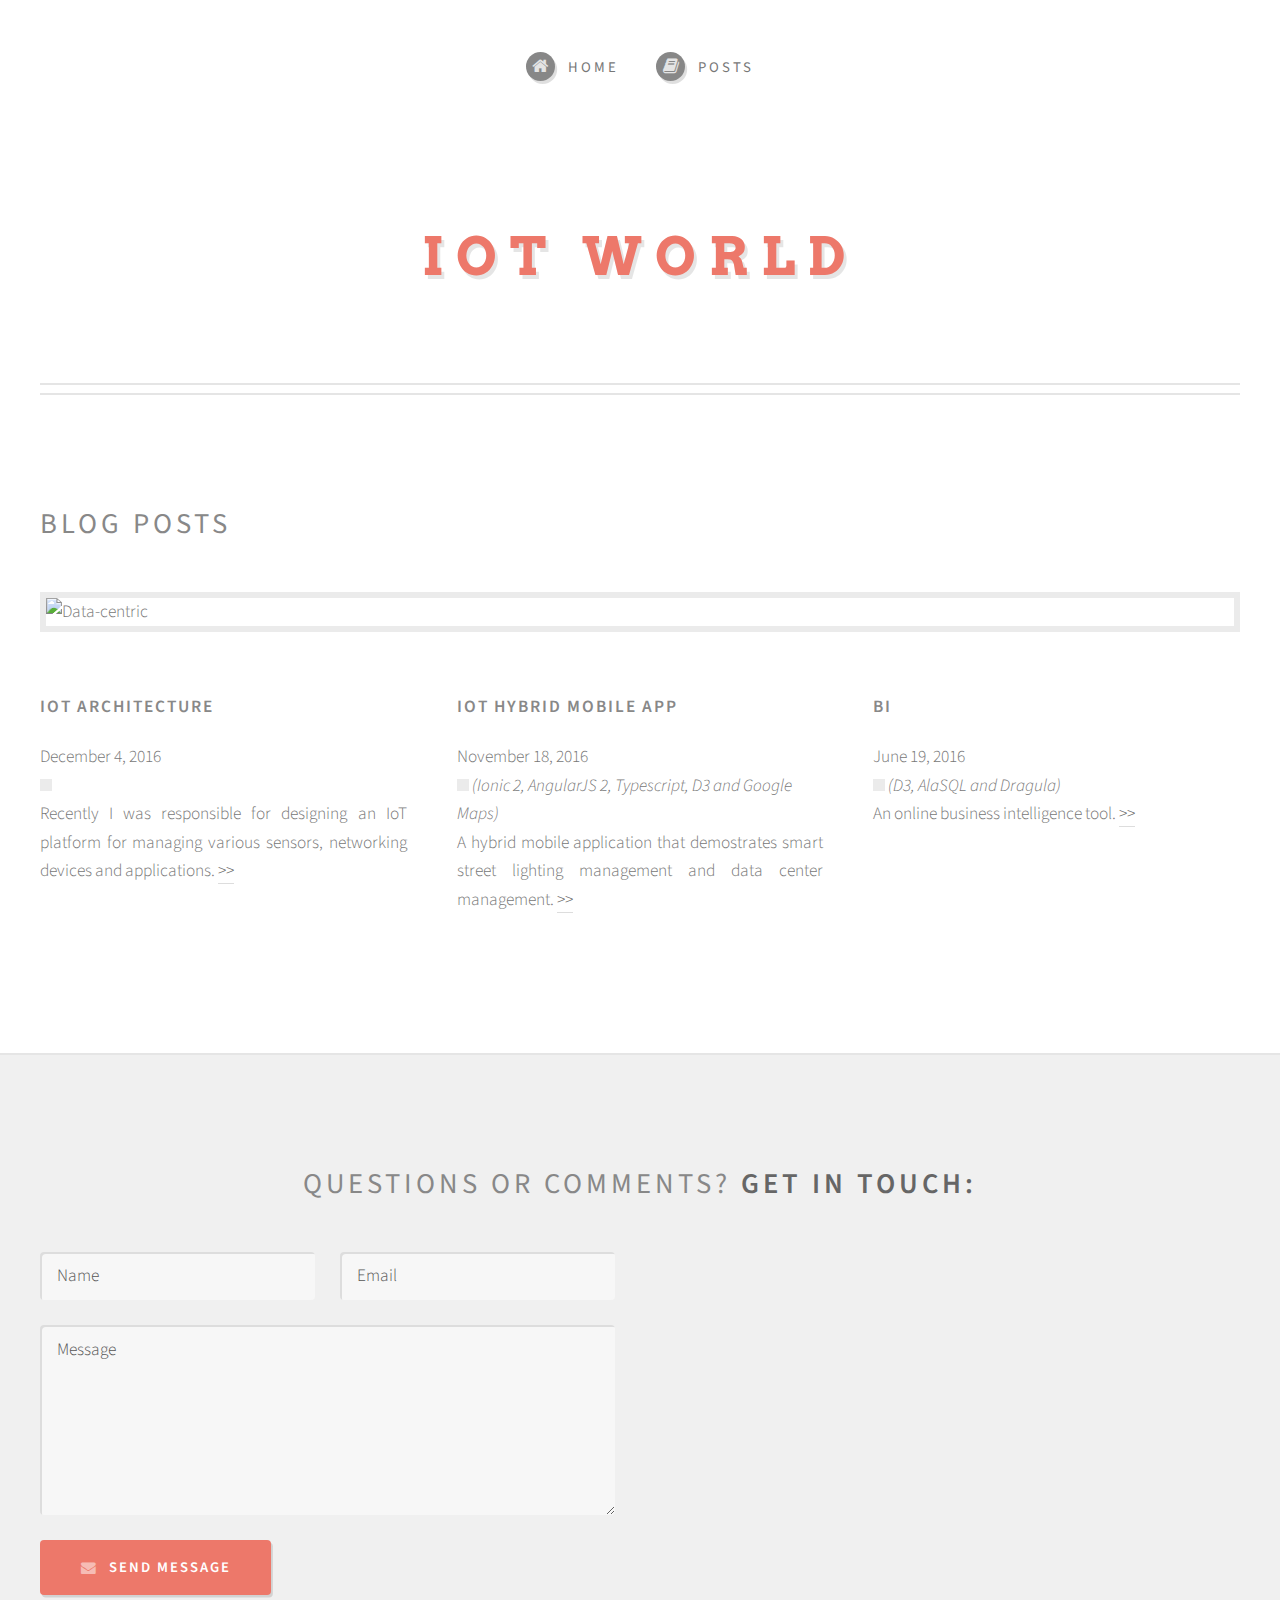
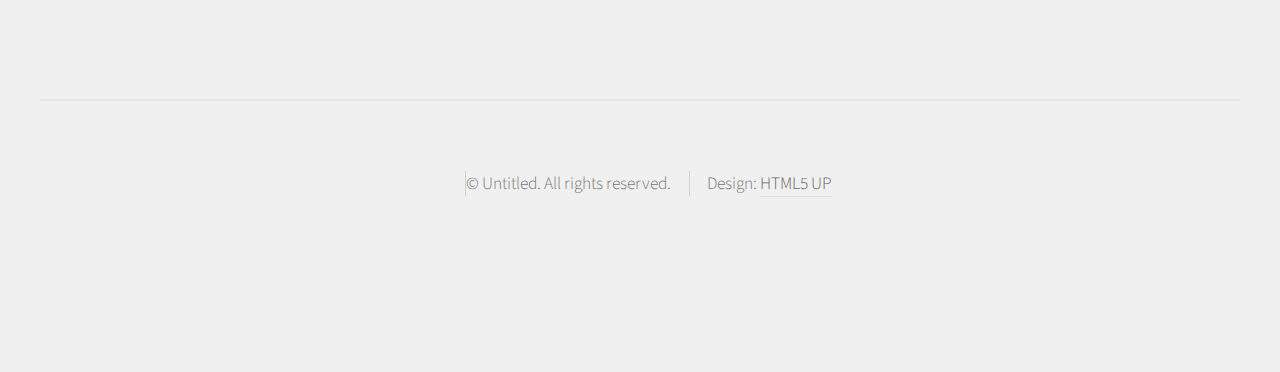
==== commit 309b12b1: "update" ====
--- a/index.html
+++ b/index.html
@@ -54,7 +54,7 @@
 								<h3>IoT Architecture</h3>
 								<div class="date">December 4, 2016</div>
 								<a href="https://raw.githubusercontent.com/zhanghao0/blog/gh-pages/2016/12/iot-data-centric.gif" class="image"><img style="max-height:200px" src="https://raw.githubusercontent.com/zhanghao0/blog/gh-pages/2016/12/iot-data-centric.gif" alt="" /></a>
-								<p>Recently I was responsible for designing an IoT platform for managing diverse sensors, networking devices and applications. <a href="https://zhanghao0.github.io/blog/2016/12/iot-architecture.html">>></a></p>
+								<p>Recently I was responsible for designing an IoT platform for managing various sensors, networking devices and applications. <a href="https://zhanghao0.github.io/blog/2016/12/iot-architecture.html">>></a></p>
 							</div>
 							<div class="4u 12u(mobile)">
 								<h3>IoT Hybrid Mobile App</h3>											
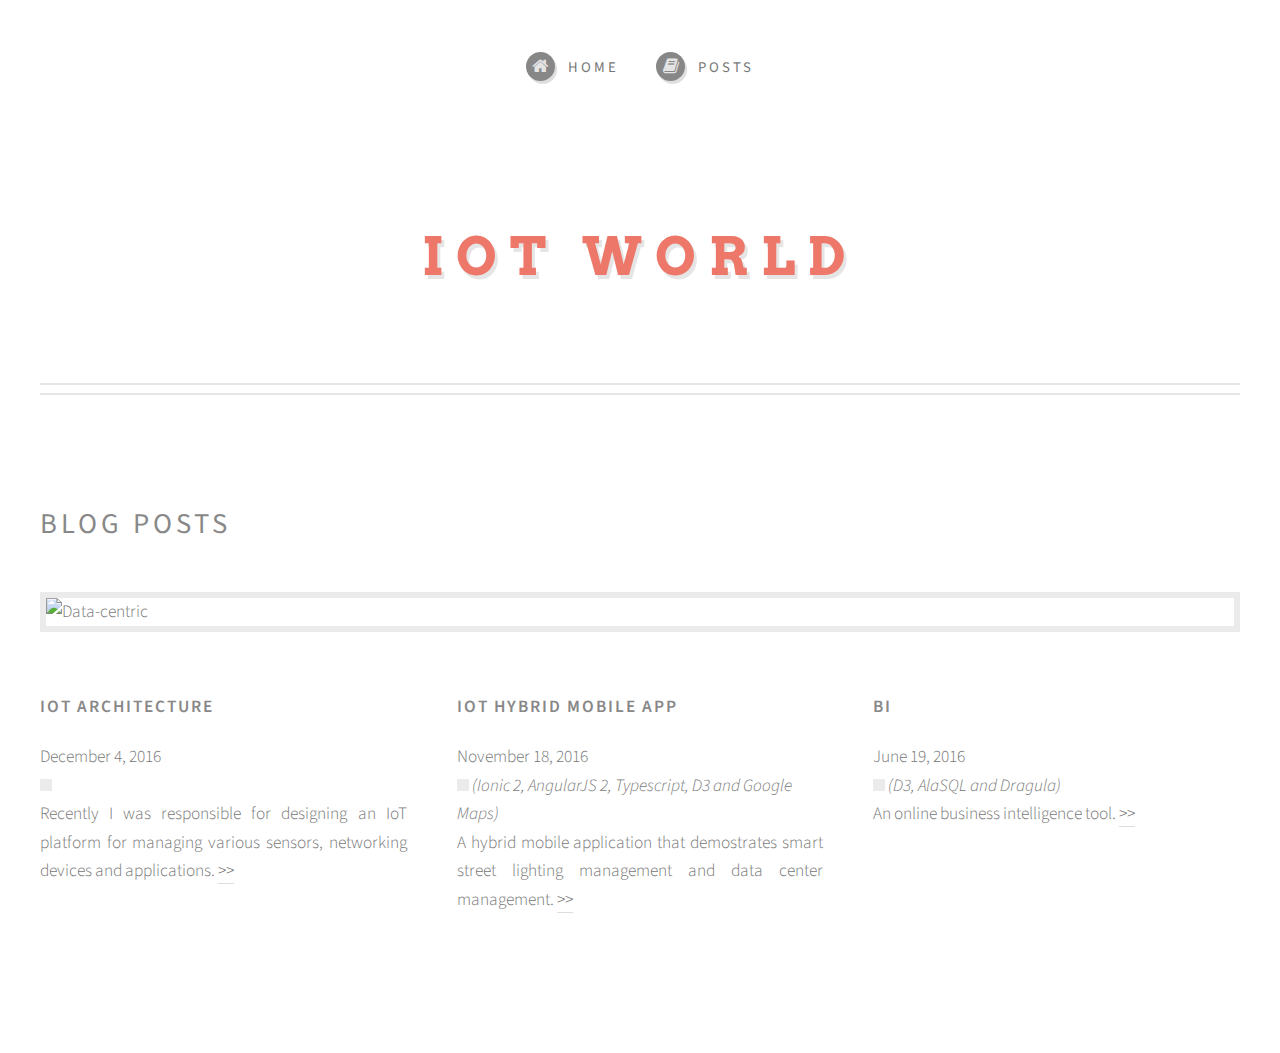
==== commit 4d467772: "remove footer" ====
--- a/index.html
+++ b/index.html
@@ -74,46 +74,6 @@
 					</div>
 				</div>
 
-			<!-- Footer -->
-				<div id="footer-wrapper">
-					<div id="footer" class="container">
-						<header>
-							<h2>Questions or comments? <strong>Get in touch:</strong></h2>
-						</header>
-						<div class="row center">
-							<div class="6u 12u(mobile)">
-								<section>
-									<form method="post" action="#">
-										<div class="row 50%">
-											<div class="6u 12u(mobile)">
-												<input name="name" placeholder="Name" type="text" />
-											</div>
-											<div class="6u 12u(mobile)">
-												<input name="email" placeholder="Email" type="text" />
-											</div>
-										</div>
-										<div class="row 50%">
-											<div class="12u">
-												<textarea name="message" placeholder="Message"></textarea>
-											</div>
-										</div>
-										<div class="row 50%">
-											<div class="12u">
-												<a href="#" class="form-button-submit button icon fa-envelope">Send Message</a>
-											</div>
-										</div>
-									</form>
-								</section>
-							</div>
-						</div>
-					</div>
-					<div id="copyright" class="container">
-						<ul class="links">
-							<li>&copy; Untitled. All rights reserved.</li><li>Design: <a href="http://html5up.net">HTML5 UP</a></li>
-						</ul>
-					</div>
-				</div>
-
 		</div>
 
 		<!-- Scripts -->
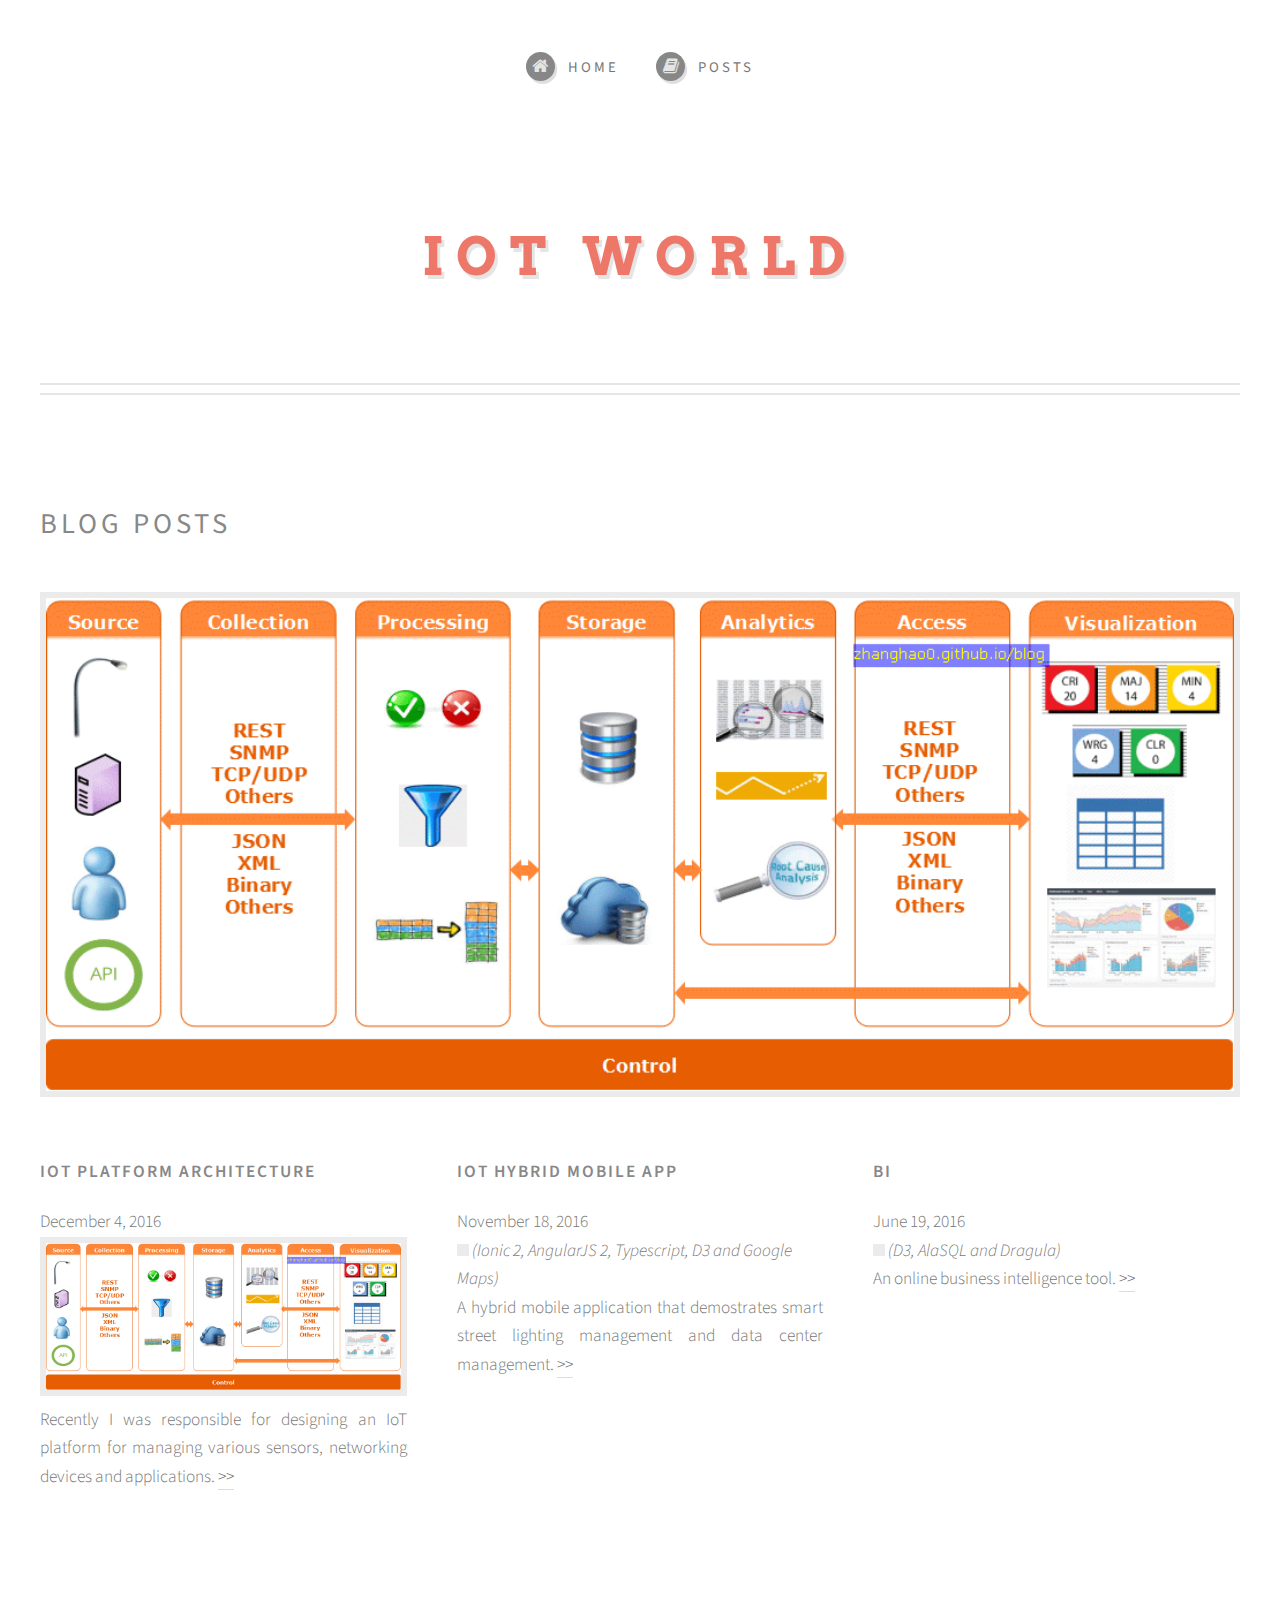
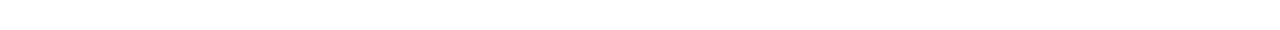
==== commit 6a985450: "added functional view" ====
--- a/index.html
+++ b/index.html
@@ -30,7 +30,7 @@
 									<li>
 										<a href="#" class="icon fa-book"><span>Posts</span></a>
 										<ul>
-											<li><a href="https://zhanghao0.github.io/blog/2016/12/iot-architecture.html">IoT Architect</a></li>
+											<li><a href="https://zhanghao0.github.io/blog/2016/12/iot-architecture.html">IoT Platform Architect</a></li>
 											<li><a href="https://github.com/zhanghao0/iot/">IoT Hybrid Mobile App</a></li>
 											<li><a href="https://zhanghao0.github.io/bi/bi-index.html">BI</a></li>
 											<li><a href="#">More</a></li>
@@ -47,13 +47,13 @@
 					<div id="main" class="container">
 						<header>
 							<h2>Blog Posts</h2>
-							<span class="image featured"><img src="https://raw.githubusercontent.com/zhanghao0/blog/gh-pages/2016/12/iot-data-centric.gif" alt="Data-centric" /></span>
+							<span class="image featured"><img src="https://zhanghao0.github.io/blog/2016/12/iot-data-view.gif" alt="Data view" /></span>
 						</header>
 						<div class="row">
 							<div class="4u 12u(mobile)">
-								<h3>IoT Architecture</h3>
+								<h3>IoT Platform Architecture</h3>
 								<div class="date">December 4, 2016</div>
-								<a href="https://raw.githubusercontent.com/zhanghao0/blog/gh-pages/2016/12/iot-data-centric.gif" class="image"><img style="max-height:200px" src="https://raw.githubusercontent.com/zhanghao0/blog/gh-pages/2016/12/iot-data-centric.gif" alt="" /></a>
+								<a href="https://zhanghao0.github.io/blog/2016/12/iot-data-view.gif" class="image"><img style="max-height:200px" src="https://zhanghao0.github.io/blog/2016/12/iot-data-view.gif" alt="" /></a>
 								<p>Recently I was responsible for designing an IoT platform for managing various sensors, networking devices and applications. <a href="https://zhanghao0.github.io/blog/2016/12/iot-architecture.html">>></a></p>
 							</div>
 							<div class="4u 12u(mobile)">
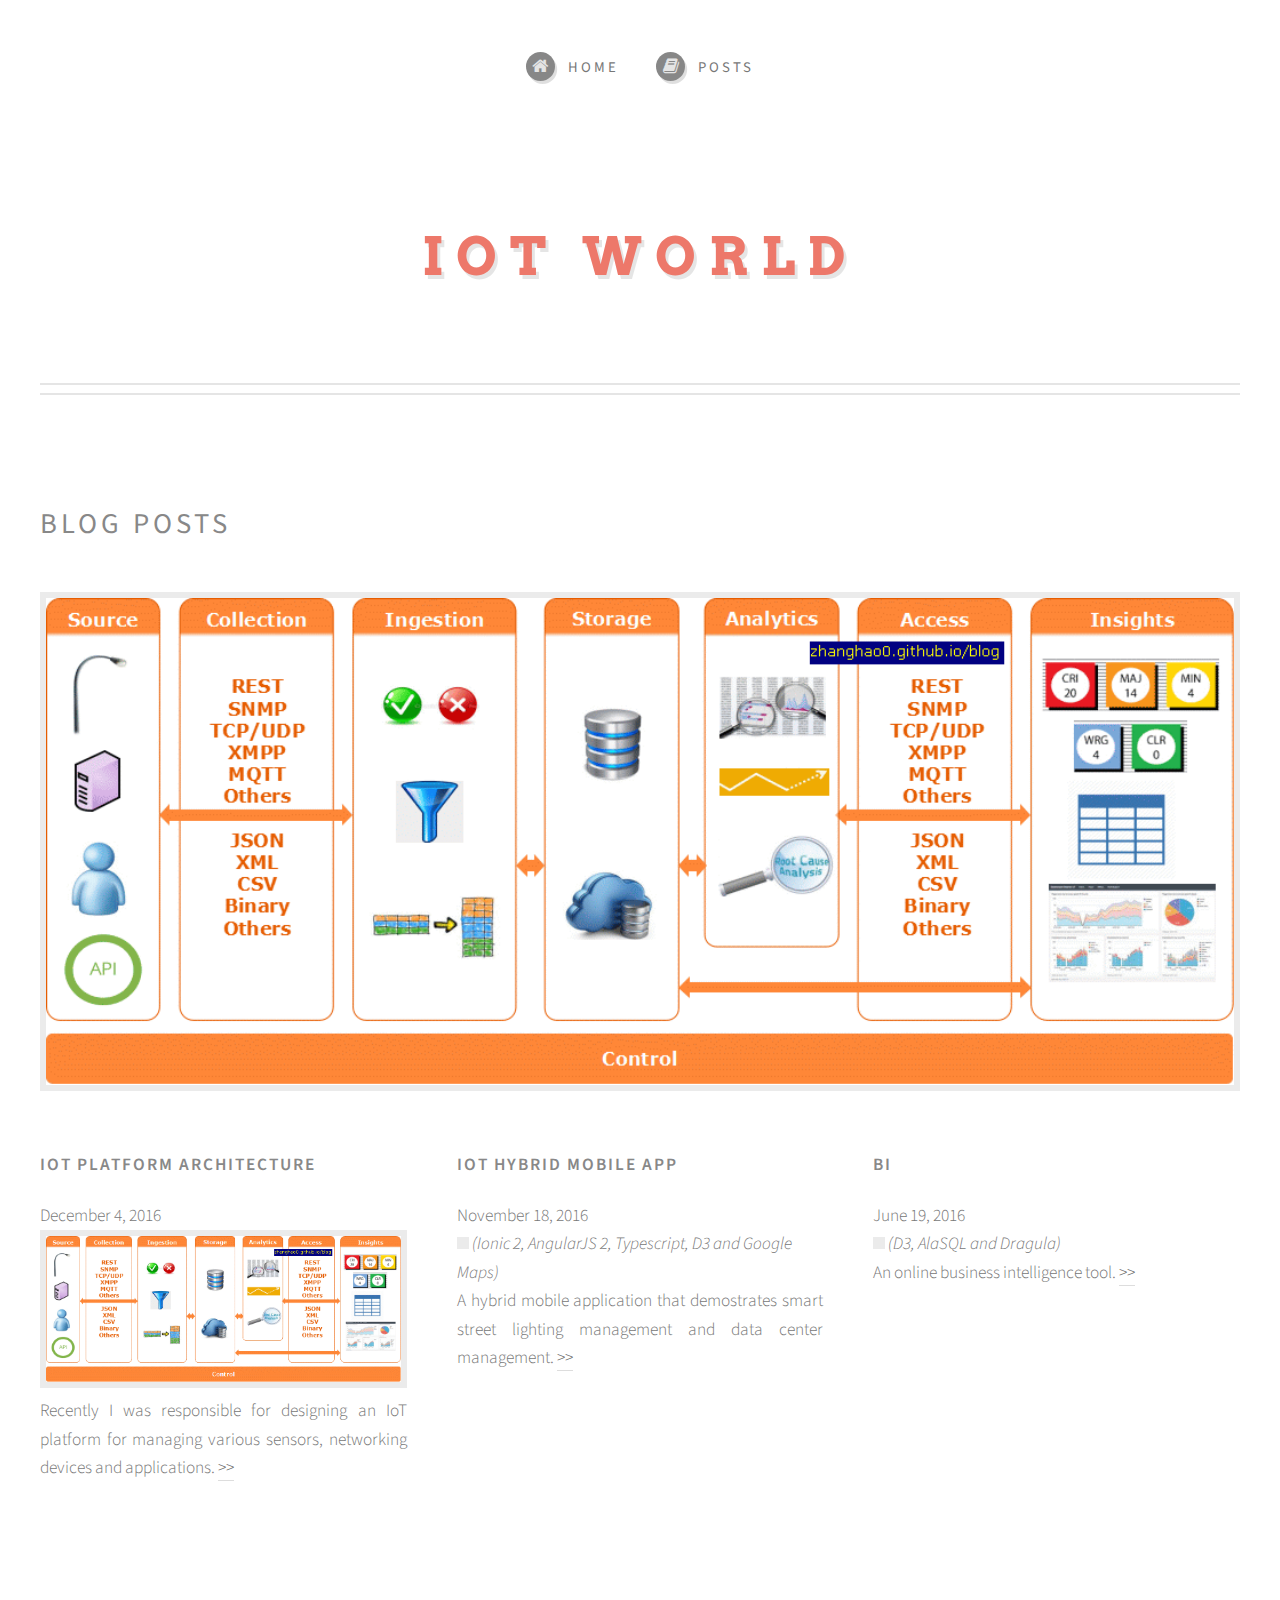
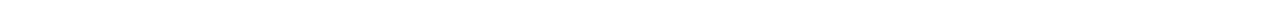
==== commit 3c0ef29f: "update" ====
--- a/index.html
+++ b/index.html
@@ -30,7 +30,7 @@
 									<li>
 										<a href="#" class="icon fa-book"><span>Posts</span></a>
 										<ul>
-											<li><a href="https://zhanghao0.github.io/blog/2016/12/iot-architecture.html">IoT Platform Architect</a></li>
+											<li><a href="https://zhanghao0.github.io/blog/2016/12/iot-architecture.html">IoT Platform Architecture</a></li>
 											<li><a href="https://github.com/zhanghao0/iot/">IoT Hybrid Mobile App</a></li>
 											<li><a href="https://zhanghao0.github.io/bi/bi-index.html">BI</a></li>
 											<li><a href="#">More</a></li>
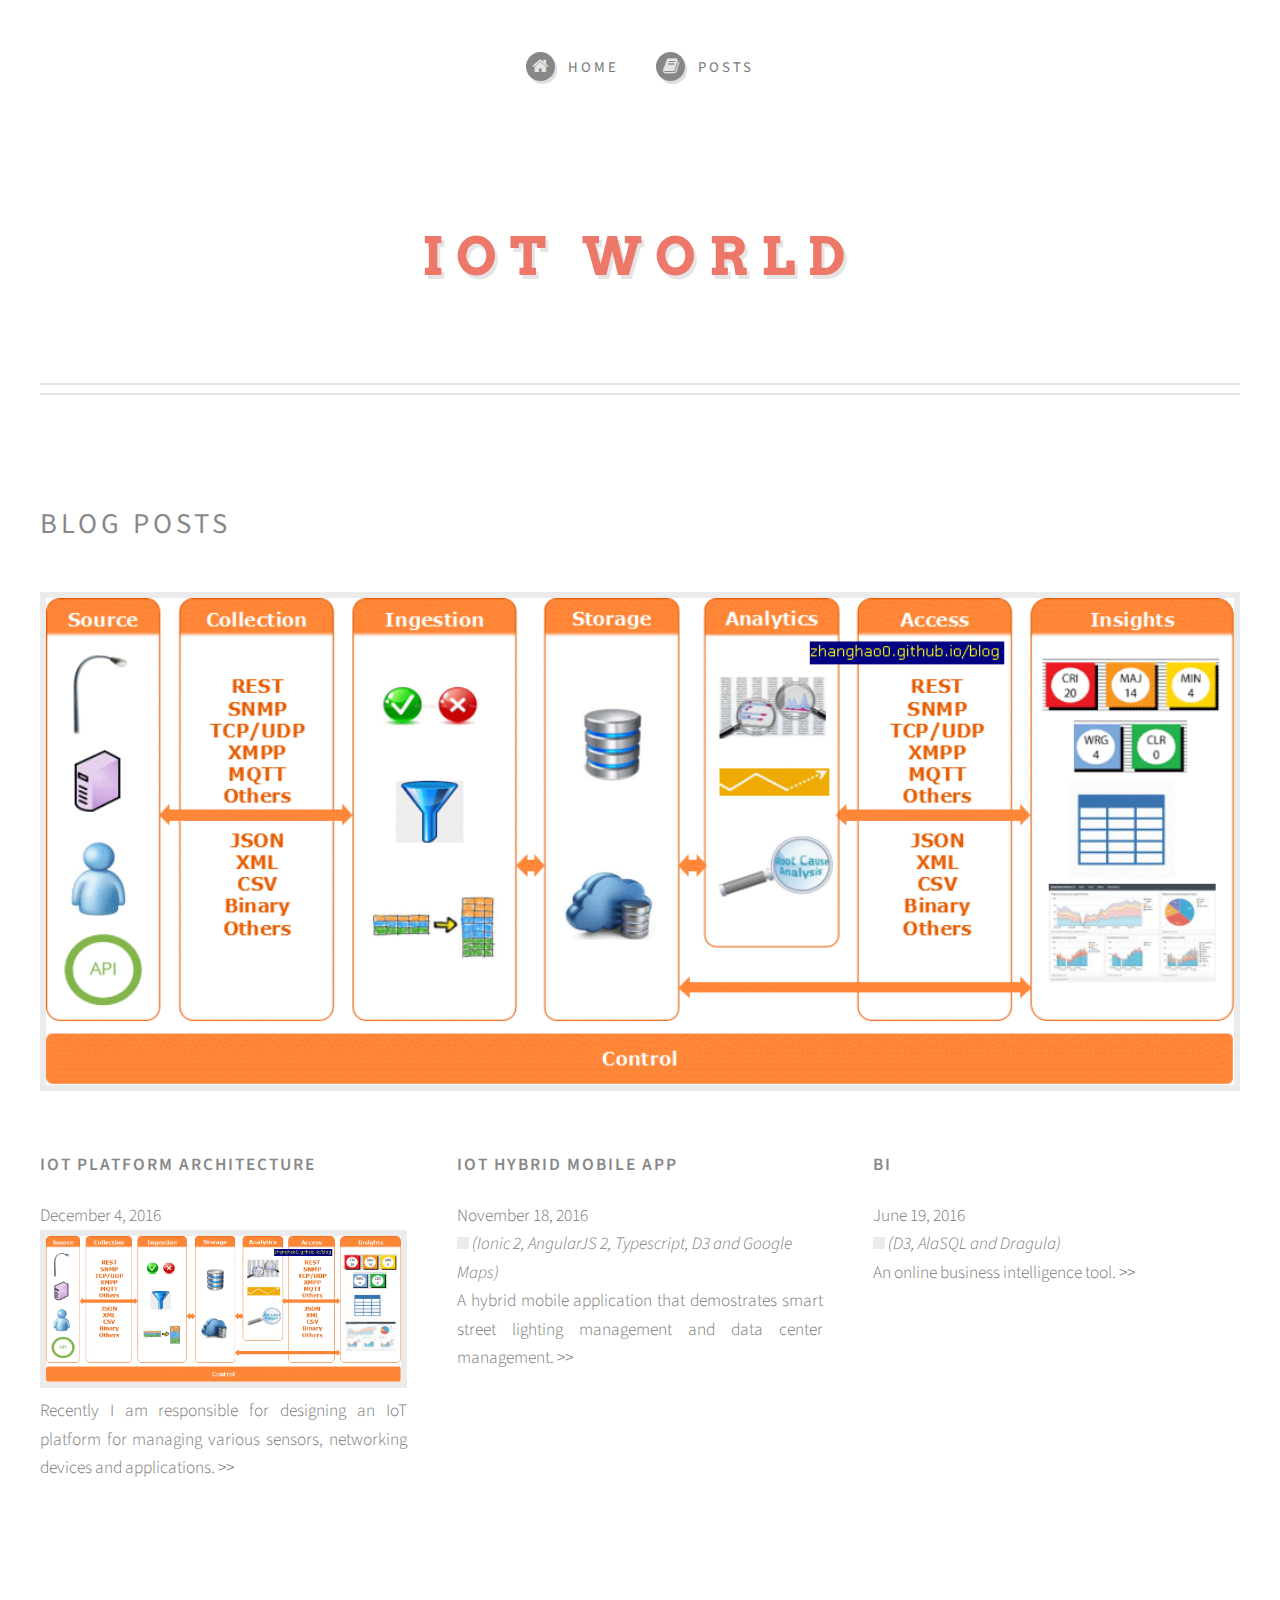
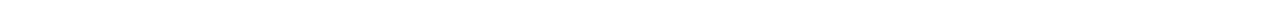
==== commit f4d7f75a: "update" ====
--- a/index.html
+++ b/index.html
@@ -54,7 +54,7 @@
 								<h3>IoT Platform Architecture</h3>
 								<div class="date">December 4, 2016</div>
 								<a href="https://zhanghao0.github.io/blog/2016/12/iot-data-view.gif" class="image"><img style="max-height:200px" src="https://zhanghao0.github.io/blog/2016/12/iot-data-view.gif" alt="" /></a>
-								<p>Recently I was responsible for designing an IoT platform for managing various sensors, networking devices and applications. <a href="https://zhanghao0.github.io/blog/2016/12/iot-architecture.html">>></a></p>
+								<p>Recently I am responsible for designing an IoT platform for managing various sensors, networking devices and applications. <a href="https://zhanghao0.github.io/blog/2016/12/iot-architecture.html">>></a></p>
 							</div>
 							<div class="4u 12u(mobile)">
 								<h3>IoT Hybrid Mobile App</h3>											
--- a/assets/css/main.css
+++ b/assets/css/main.css
@@ -1111,7 +1111,6 @@
 		transition: color 0.25s ease-in-out, border-bottom-color 0.25s ease-in-out;
 		color: #666;
 		text-decoration: none;
-		border-bottom: solid 1px #ddd;
 	}
 
 		a strong {
@@ -1123,7 +1122,6 @@
 
 		a:hover {
 			color: #ed786a;
-			border-bottom-color: rgba(255, 255, 255, 0);
 		}
 
 			a:hover strong {
